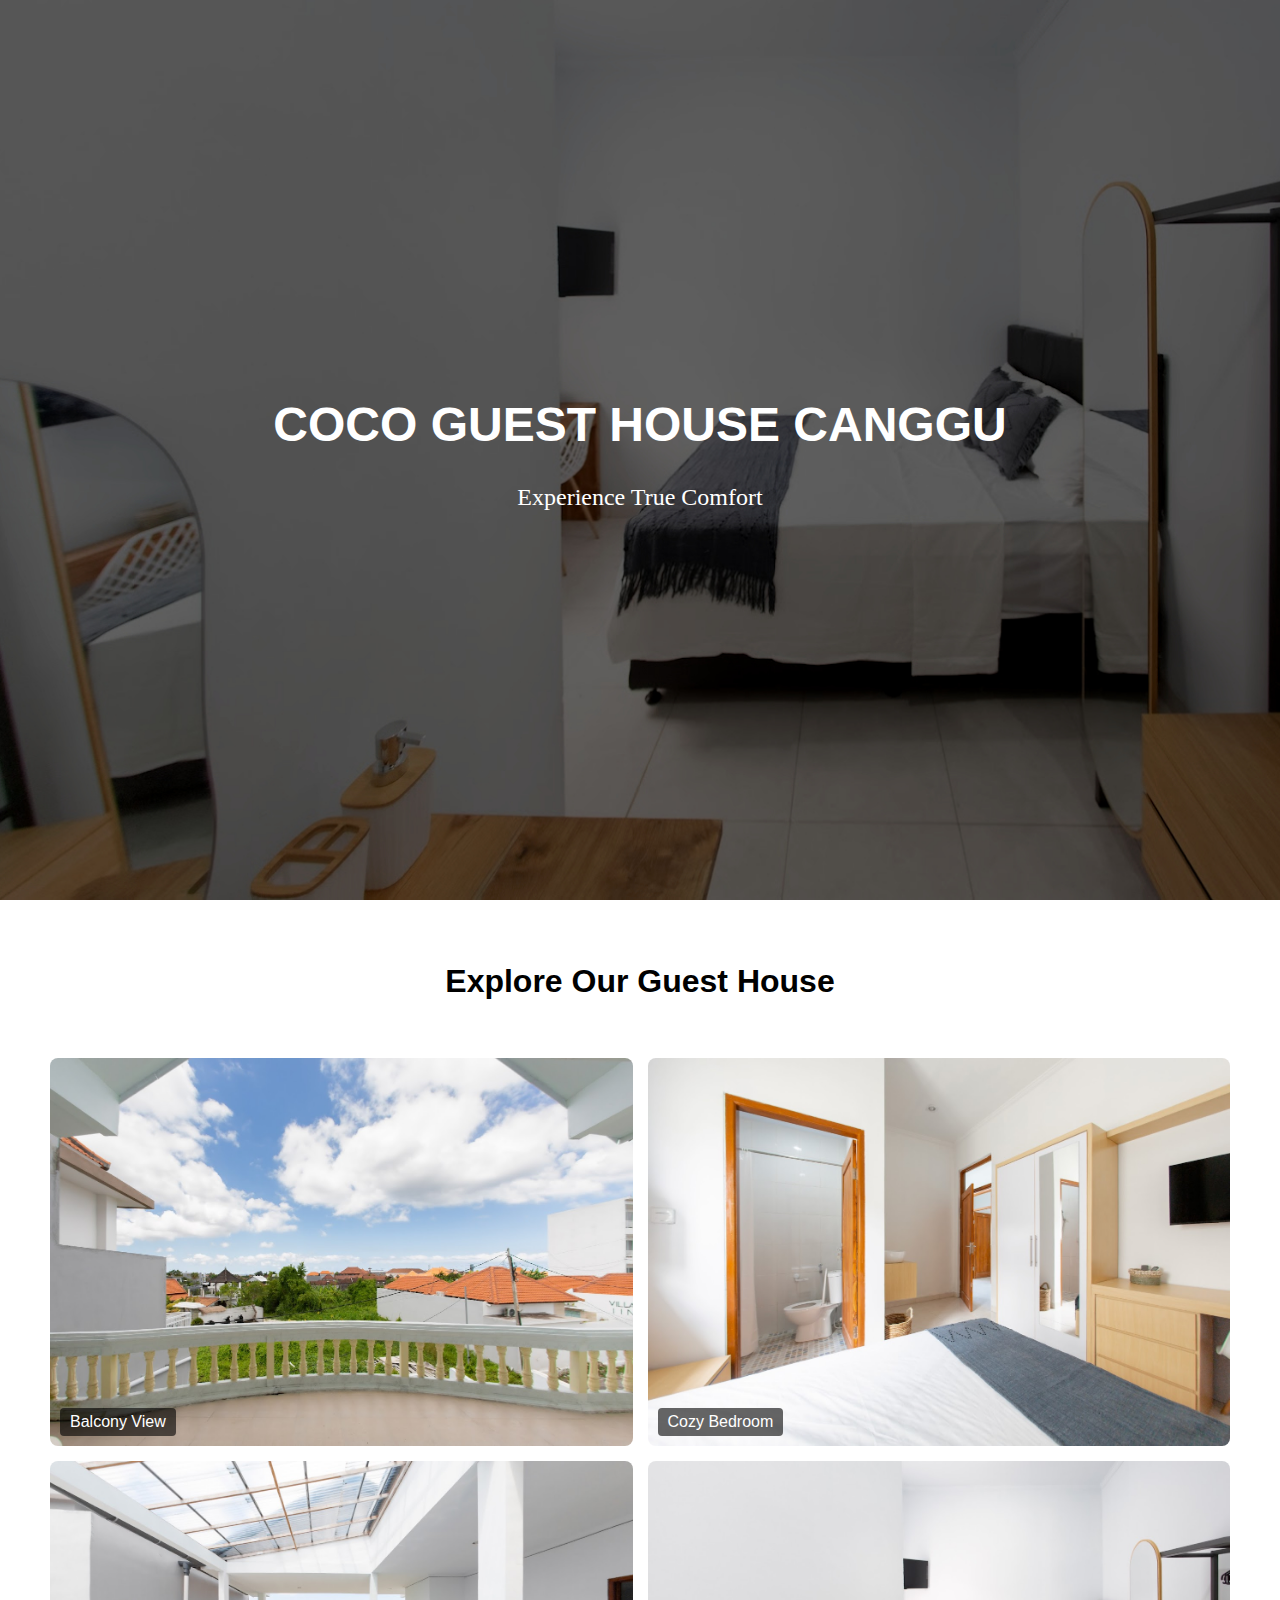
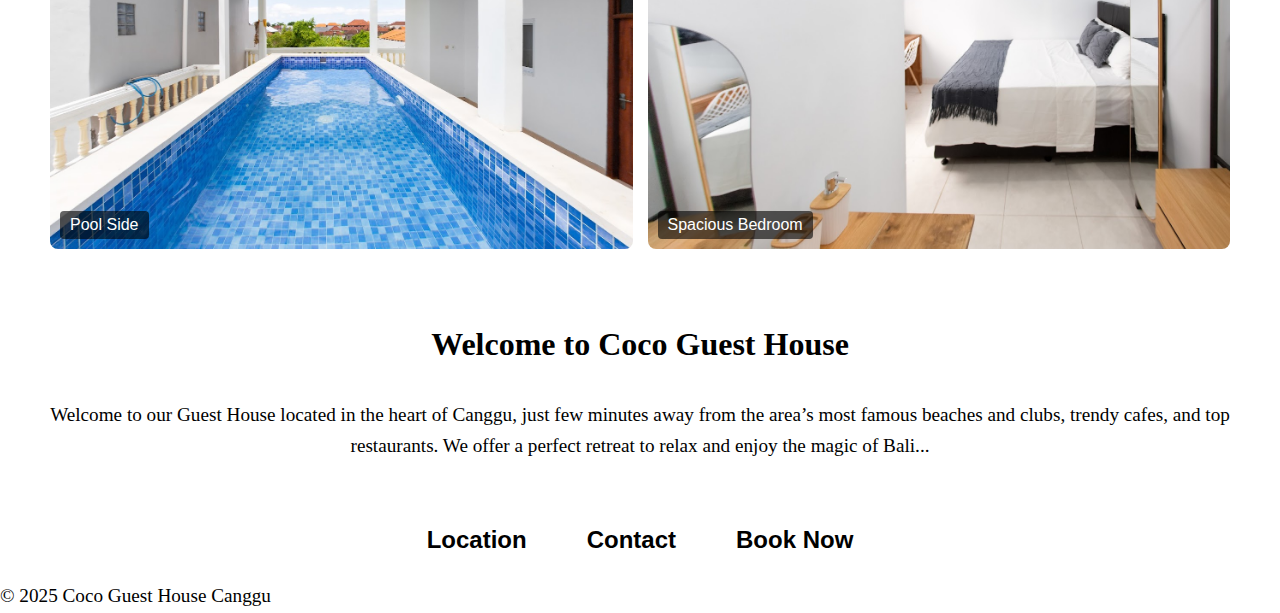
==== index.html @ daead2e0 "Rename first.html to index.html" ====
<!DOCTYPE html>
<html lang="en">
<head>
    <meta charset="UTF-8">
    <meta name="viewport" content="width=device-width, initial-scale=1.0">
    <title>My First Website</title>
    <link rel="stylesheet" href="first.css">
</head>

<body>
    <div class="background">
        <div class="overlay">
            <header>
                <h1>COCO GUEST HOUSE CANGGU</h1>
                <p>Experience True Comfort</p>
            </header>
        </div>
    </div>

    <br />
    <br />

    <section id="gallery">
        <h2>Explore Our Guest House</h2>
        <br />
        <div class="photo-grid">
            <div class="photo">
                <img src="photo1.jpg" alt="Cozy Bedroom">
                <div class="caption">Balcony View</div>
            </div>
            <div class="photo">
                <img src="photo2.jpg" alt="Spacious Living Area">
                <div class="caption">Cozy Bedroom</div>
            </div>
            <div class="photo">
                <img src="photo3.jpg" alt="Modern Kitchen">
                <div class="caption">Pool Side</div>
            </div>
            <div class="photo">
                <img src="photo4.jpg" alt="Relaxing Pool">
                <div class="caption">Spacious Bedroom</div>
            </div>
        </div>
    </section>

    <main>
        <section id="about">
            <h2>Welcome to Coco Guest House</h2>
            <p>Welcome to our Guest House located in the heart of Canggu, just few minutes away from the area’s most famous beaches and clubs, trendy cafes, and top restaurants. We offer a perfect retreat to relax and enjoy the magic of Bali...</p>
        </section>
    </main>

    <nav>
        <ul>
            <li><a href="https://maps.app.goo.gl/ccjkU161HMh2pnU68">Location</a></li>
            <li><a href="https://wa.me/6285338440887" target="_blank">Contact</a></li>
            <li><a href="https://instagram.com/instagram" target="_blank">Book Now</a></li>
        </ul>
    </nav>

    <footer>
        <p>&copy; 2025 Coco Guest House Canggu</p>
    </footer>

    <!-- JavaScript for scroll effect -->
    <script>
        window.addEventListener('scroll', function() {
            const background = document.querySelector('.background');
            if (window.scrollY > 100) { // Trigger effect after scrolling 100px
                background.classList.add('hover');
            } else {
                background.classList.remove('hover');
            }
        });
    </script>
</body>
</html>
---- first.css ----
/* Reset body and html */
body, html {
    margin: 0;
    padding: 0;
    height: 100%;
    font-family: Arial, sans-serif;
}

/* Background styling with hover effect */
.background {
    background-image: url('photo4edited.jpg'); /* Replace with your image path */
    background-size: cover;
    background-position: center;
    height: 100vh;
    position: relative;
    transition: transform 0.5s ease-in-out; /* Smooth transition for scaling */
}

.background.hover {
    transform: scale(1.1); /* Zoom effect on scroll */
}

/* Overlay for text */
.overlay {
    color: white;
    height: 100%;
    display: flex;
    justify-content: center;
    align-items: center;
    text-align: center;
    padding: 20px;
}

/* Gallery section */
#gallery h2 {
    text-align: center;
    font-size: 2rem;
    margin-bottom: 20px;
}

.photo-grid {
    display: grid;
    grid-template-columns: repeat(2, 1fr); /* Two columns */
    gap: 15px;
    padding: 20px 50px;
}

.photo {
    position: relative;
    width: 100%;
    overflow: hidden;
}

.photo img {
    width: 100%;
    height: auto;
    display: block;
    border-radius: 8px;
}

.caption {
    position: absolute;
    bottom: 10px;
    left: 10px;
    background: rgba(0, 0, 0, 0.6);
    color: white;
    padding: 5px 10px;
    border-radius: 4px;
    font-size: 1rem;
}

/* Navigation styling */
nav {
    text-align: center;
    margin: 20px 0;
    font-size: x-large;
}

nav ul {
    list-style-type: none;
    padding: 0;
    margin: 0;
    display: flex;
    justify-content: center;
}

nav ul li {
    margin: 0 20px;
}

nav ul li a {
    text-decoration: none;
    color: #000;
    font-size: 1.5rem;
    font-weight: bold;
    padding: 5px 10px;
    position: relative;
    display: inline-block;
    transition: color 0.3s ease;
}

nav ul li a:hover {
    color: #007BFF;
}

nav ul li a::after {
    content: "";
    position: absolute;
    bottom: 0;
    left: 0;
    width: 100%;
    height: 3px;
    background-color: #007BFF;
    transform: scaleX(0);
    transform-origin: bottom right;
    transition: transform 0.3s ease;
}

nav ul li a:hover::after {
    transform: scaleX(1);
    transform-origin: bottom left;
}

/* About section */
#about {
    padding: 20px 50px;
    text-align: center;
}

#about h2 {
    font-size: 2rem;
}

#about p {
    font-size: 1.2rem;
    line-height: 1.6;
}

/* Main and footer styling */
main, p {
    font-family: 'Georgia', serif;
    font-size: 1.2rem;
    line-height: 1.8;
}

header h1 {
    font-size: 3rem;
    margin: 0;
}

header p {
    font-size: 1.5rem;
}

#footer {
    text-align: center;
}

/* Smooth scroll and header effect */
html {
    scroll-behavior: smooth;
}
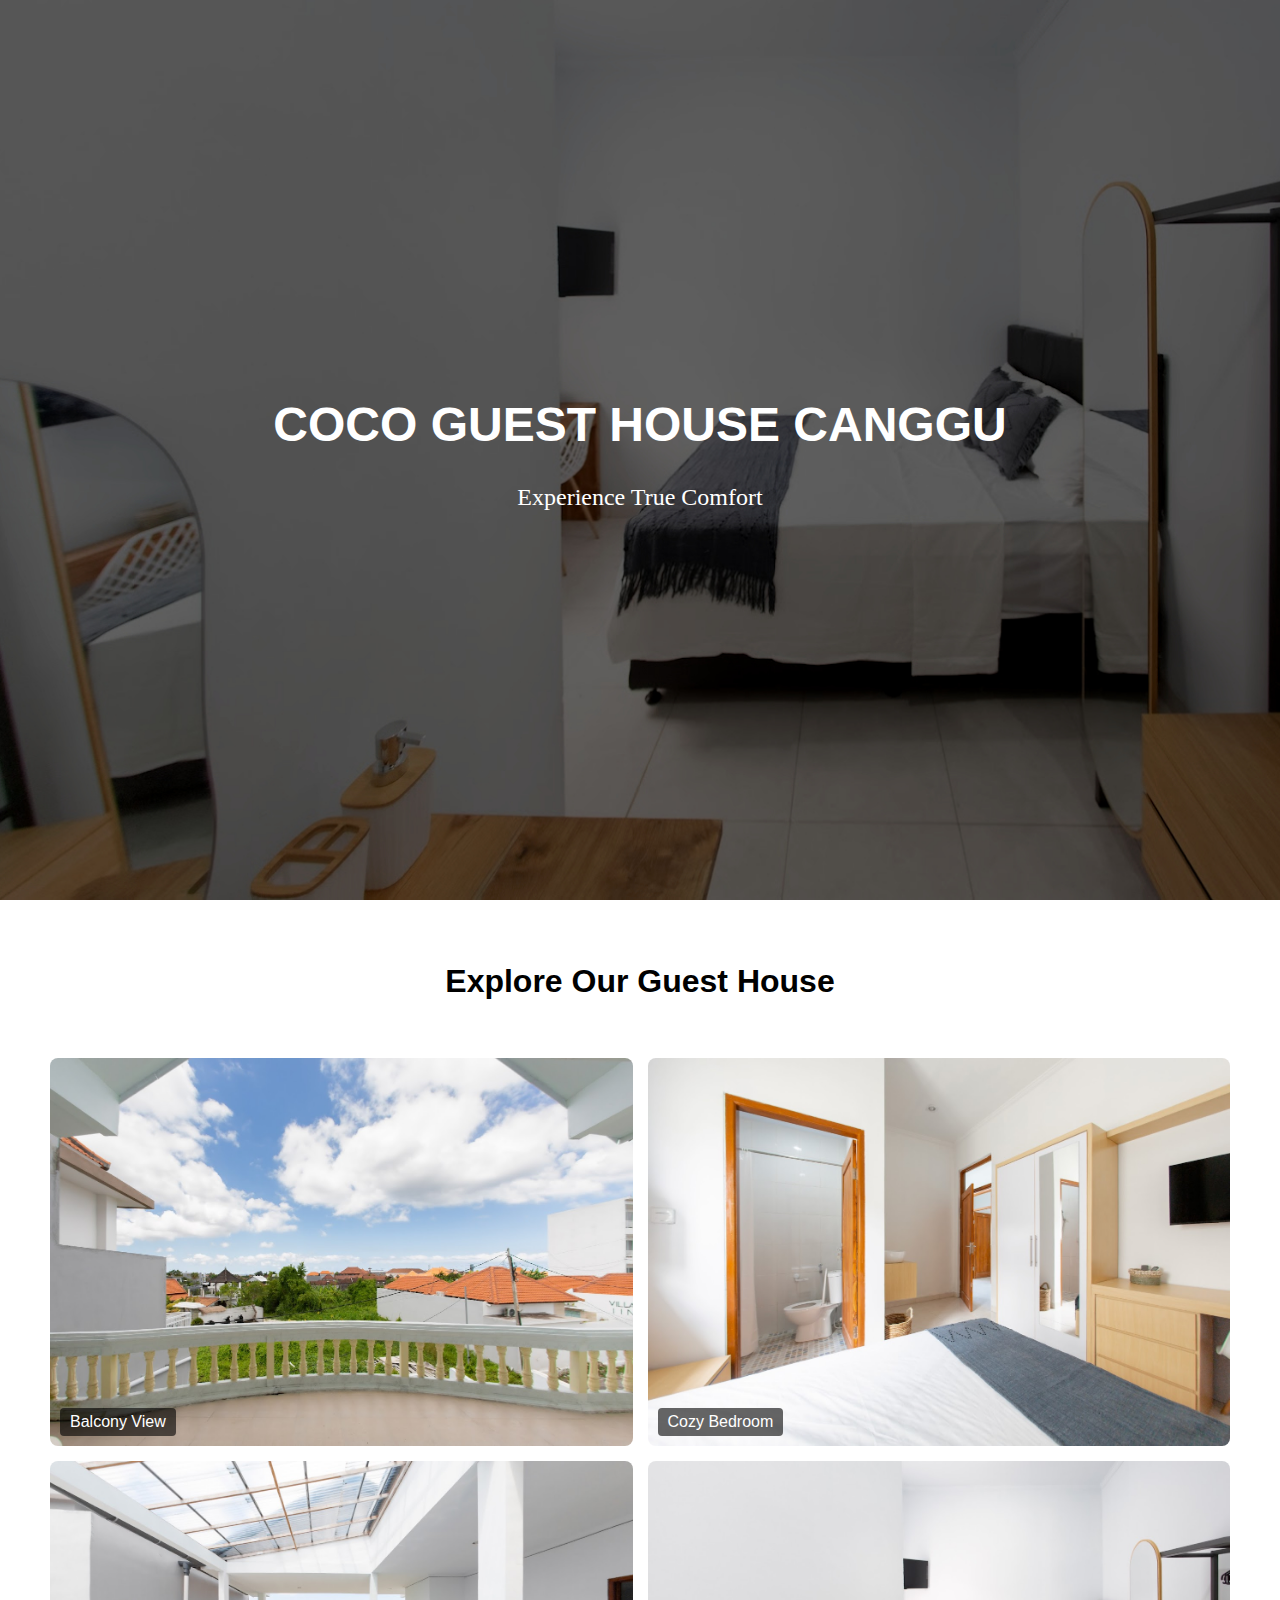
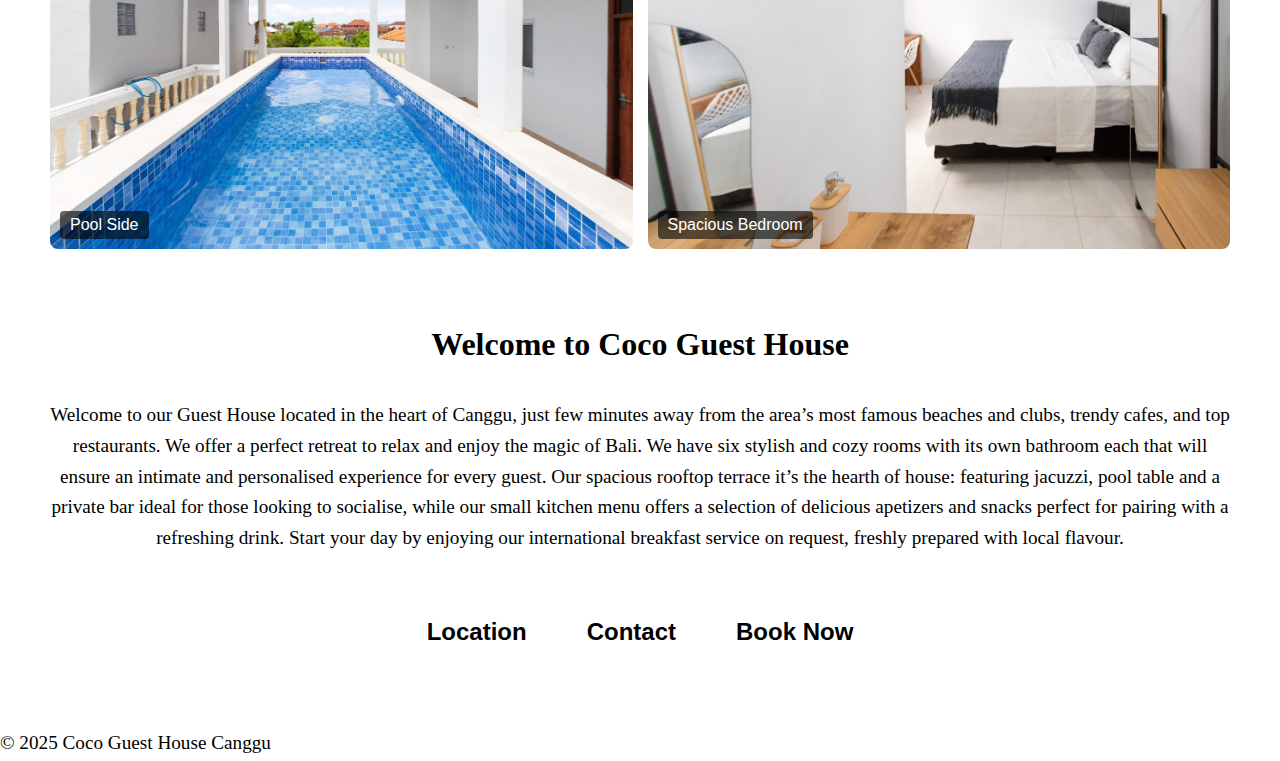
==== commit 2095b957: "Rename first.html to index.html" ====
--- a/index.html
+++ b/index.html
@@ -3,7 +3,7 @@
 <head>
     <meta charset="UTF-8">
     <meta name="viewport" content="width=device-width, initial-scale=1.0">
-    <title>My First Website</title>
+    <title>Coco Guest House</title>
     <link rel="stylesheet" href="first.css">
 </head>
 
@@ -46,7 +46,7 @@
     <main>
         <section id="about">
             <h2>Welcome to Coco Guest House</h2>
-            <p>Welcome to our Guest House located in the heart of Canggu, just few minutes away from the area’s most famous beaches and clubs, trendy cafes, and top restaurants. We offer a perfect retreat to relax and enjoy the magic of Bali...</p>
+        <p>Welcome to our Guest House located in the heart of Canggu, just few minutes away from the area’s most famous beaches and clubs, trendy cafes, and top restaurants. We offer a perfect retreat to relax and enjoy the magic of Bali. We have six stylish and cozy rooms with its own bathroom each that will ensure an intimate and personalised experience for every guest. Our spacious rooftop terrace it’s the hearth of house: featuring jacuzzi, pool table and a private bar ideal for those looking to socialise, while our small kitchen menu offers a selection of delicious apetizers and snacks perfect for pairing with a refreshing drink. Start your day by enjoying our international breakfast service on request, freshly prepared with local flavour.</p>        
         </section>
     </main>
 
@@ -57,6 +57,8 @@
             <li><a href="https://instagram.com/instagram" target="_blank">Book Now</a></li>
         </ul>
     </nav>
+    <br />
+    <br />
 
     <footer>
         <p>&copy; 2025 Coco Guest House Canggu</p>
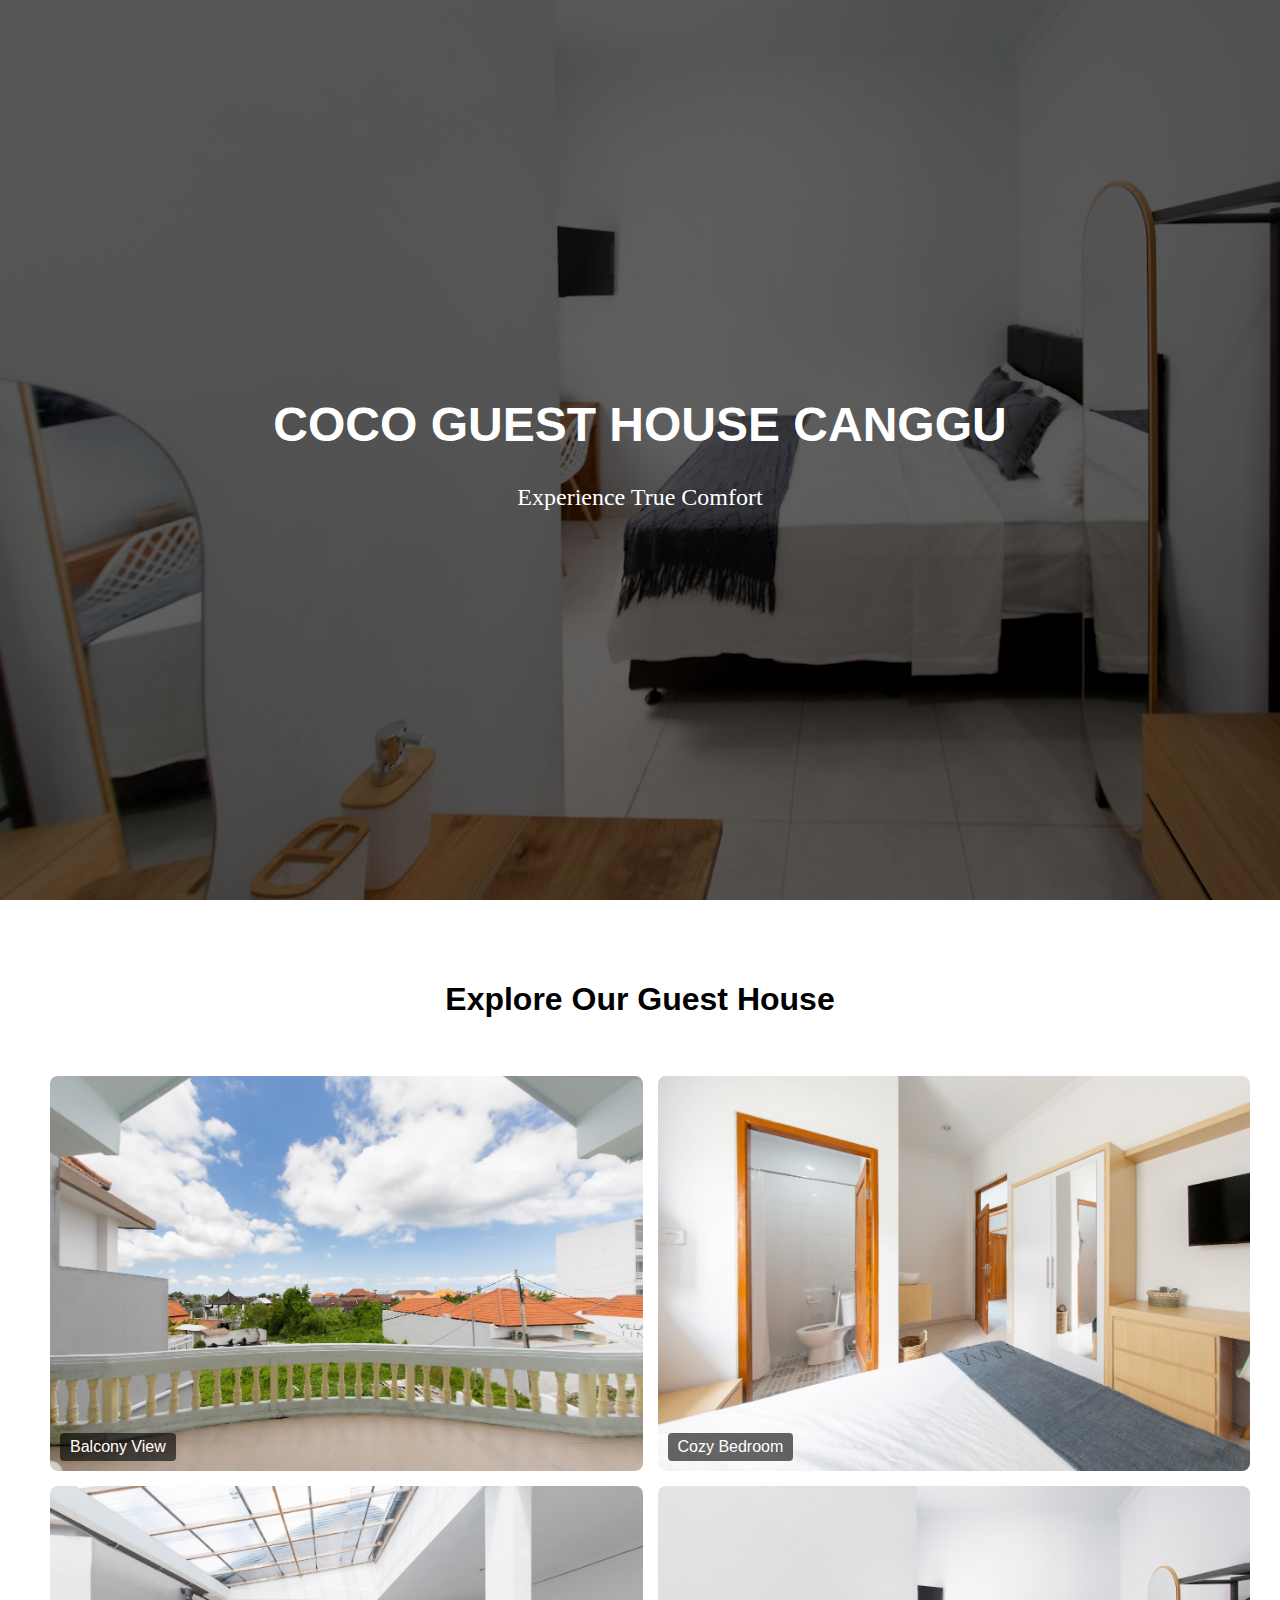
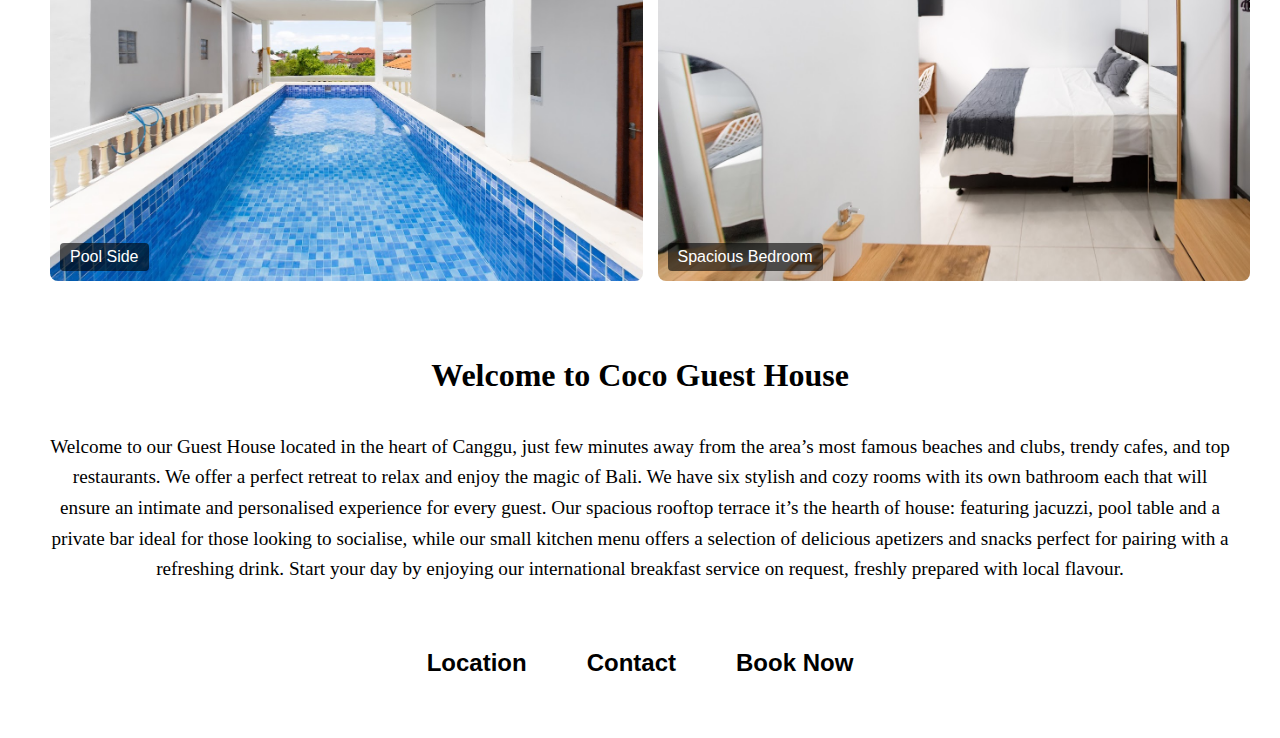
==== commit 97f22392: "Add files via upload" ====
--- a/index.html
+++ b/index.html
@@ -21,23 +21,24 @@
     <br />
 
     <section id="gallery">
+        <br />
         <h2>Explore Our Guest House</h2>
         <br />
         <div class="photo-grid">
             <div class="photo">
-                <img src="photo1.jpg" alt="Cozy Bedroom">
+                <img src="photo1.jpg" alt="Balcony View">
                 <div class="caption">Balcony View</div>
             </div>
             <div class="photo">
-                <img src="photo2.jpg" alt="Spacious Living Area">
+                <img src="photo2.jpg" alt="Cozy Bedroom">
                 <div class="caption">Cozy Bedroom</div>
             </div>
             <div class="photo">
-                <img src="photo3.jpg" alt="Modern Kitchen">
+                <img src="photo3.jpg" alt="Pool Side">
                 <div class="caption">Pool Side</div>
             </div>
             <div class="photo">
-                <img src="photo4.jpg" alt="Relaxing Pool">
+                <img src="photo4.jpg" alt="Spacious Bedroom">
                 <div class="caption">Spacious Bedroom</div>
             </div>
         </div>
@@ -60,10 +61,6 @@
     <br />
     <br />
 
-    <footer>
-        <p>&copy; 2025 Coco Guest House Canggu</p>
-    </footer>
-
     <!-- JavaScript for scroll effect -->
     <script>
         window.addEventListener('scroll', function() {
--- a/first.css
+++ b/first.css
@@ -36,6 +36,21 @@
     text-align: center;
     font-size: 2rem;
     margin-bottom: 20px;
+}
+
+.photo-grid {
+    width: 1200px;
+    overflow: hidden;
+    display: inline-block;
+}
+
+.photo-grid img {
+    width: 100%;
+    transition: transform 0.3s ease-in-out;
+}
+
+.photo-grid img:hover {
+    transform: scale(1.2);
 }
 
 .photo-grid {
@@ -100,7 +115,7 @@
 }
 
 nav ul li a:hover {
-    color: #007BFF;
+    color: #7c7c7c;
 }
 
 nav ul li a::after {
@@ -110,7 +125,7 @@
     left: 0;
     width: 100%;
     height: 3px;
-    background-color: #007BFF;
+    background-color: #7c7c7c;
     transform: scaleX(0);
     transform-origin: bottom right;
     transition: transform 0.3s ease;
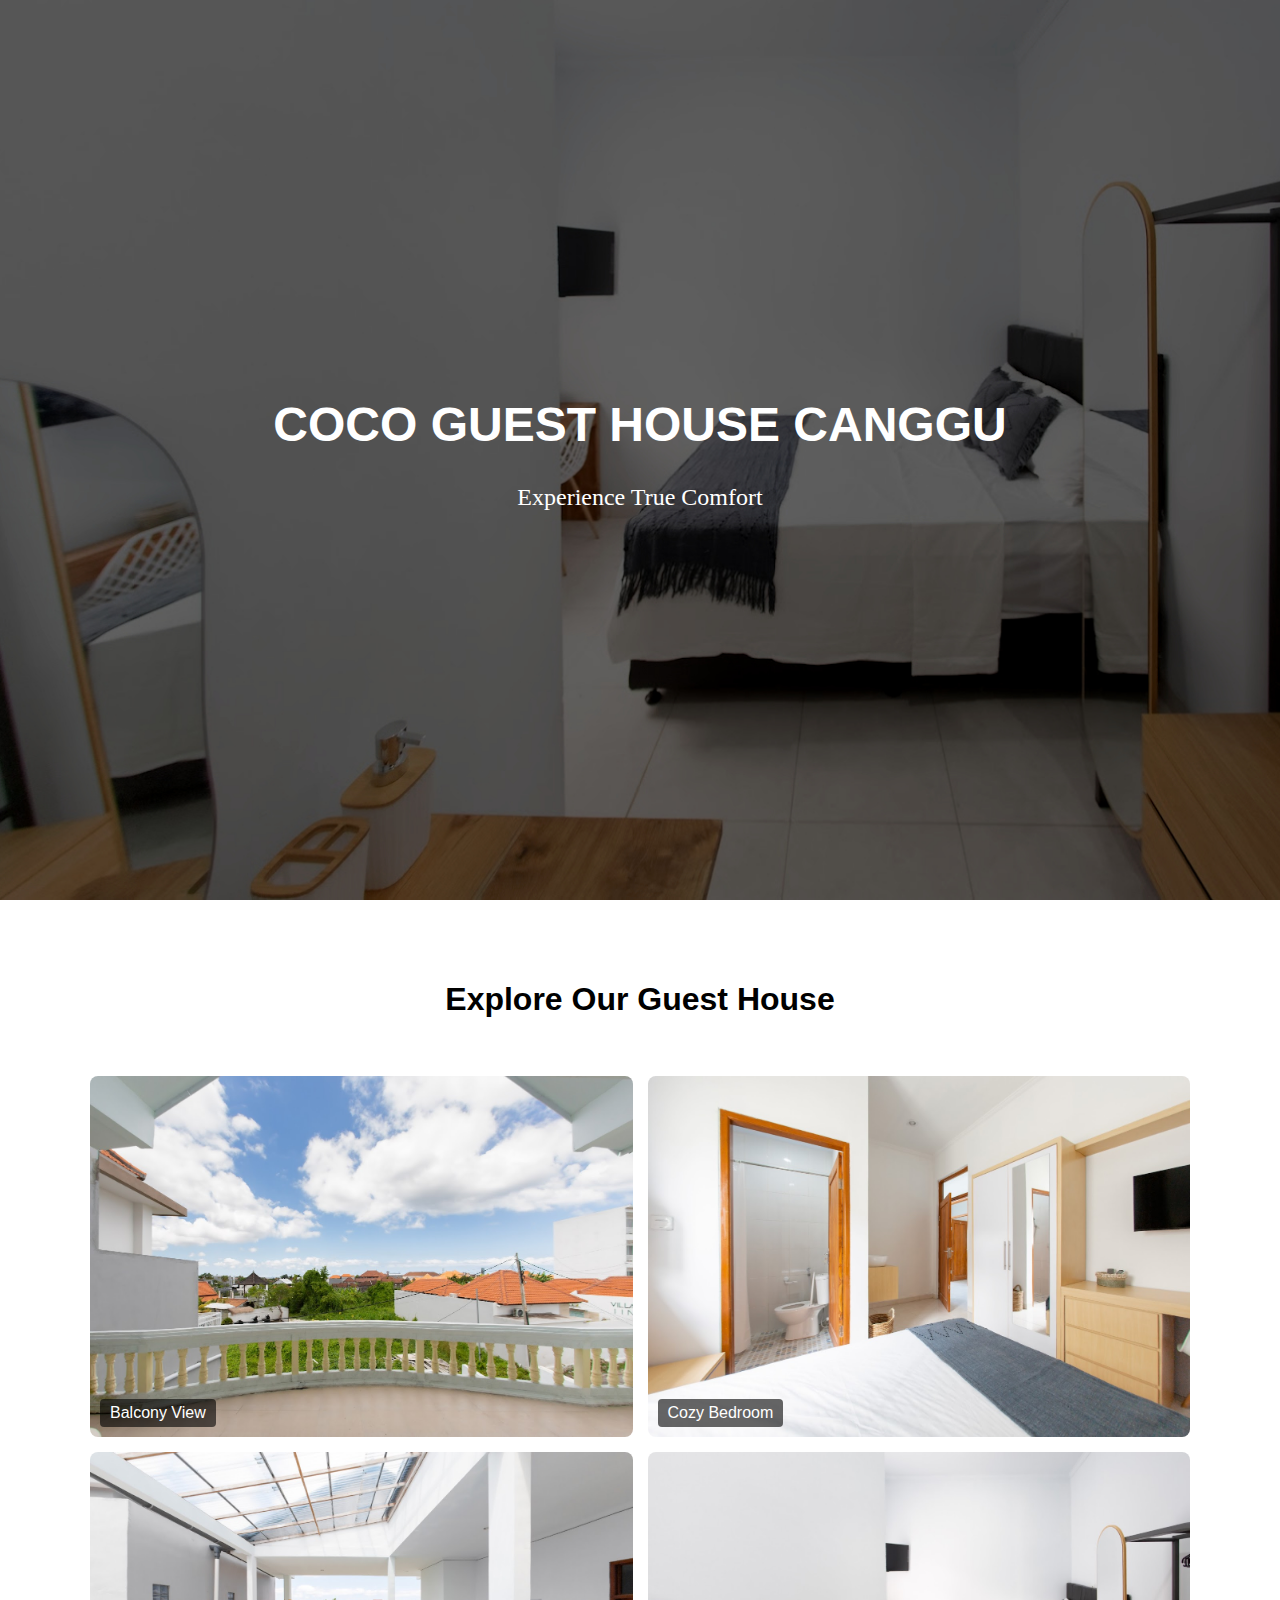
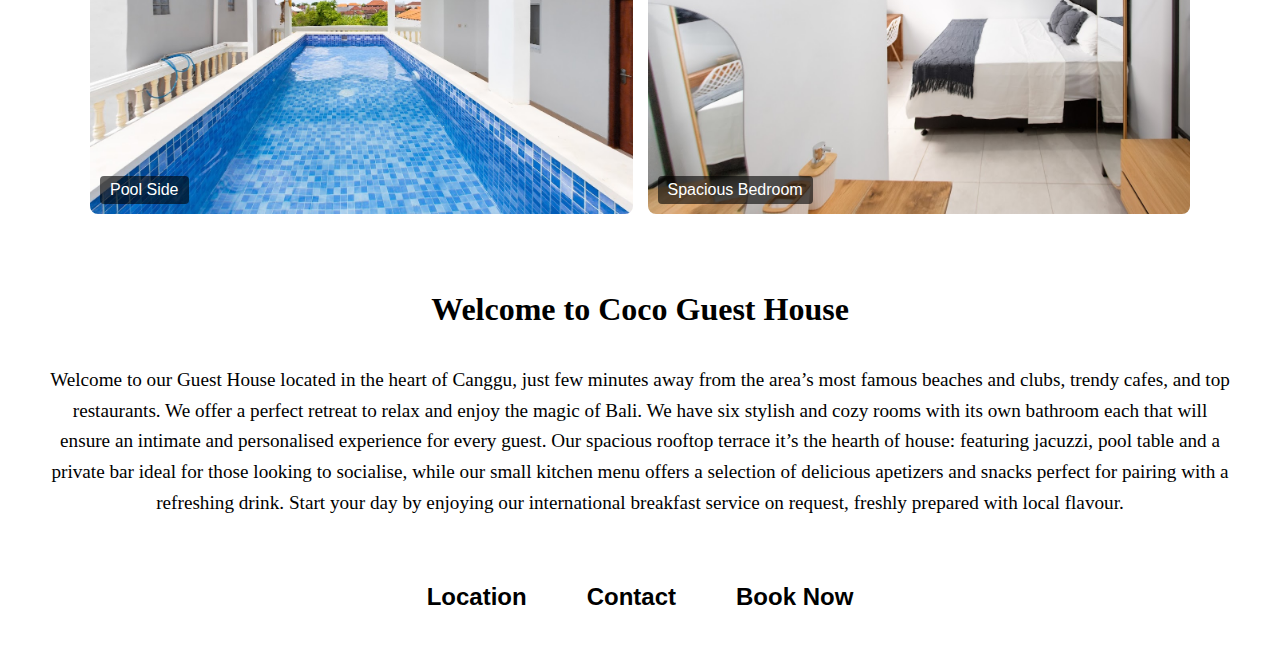
==== commit 7b0963dc: "Add files via upload" ====
--- a/index.html
+++ b/index.html
@@ -1,76 +1,75 @@
-<!DOCTYPE html>
-<html lang="en">
-<head>
-    <meta charset="UTF-8">
-    <meta name="viewport" content="width=device-width, initial-scale=1.0">
-    <title>Coco Guest House</title>
-    <link rel="stylesheet" href="first.css">
-</head>
+    <!DOCTYPE html>
+    <html lang="en">
+    <head>
+        <meta charset="UTF-8">
+        <meta name="viewport" content="width=device-width, initial-scale=1.0">
+        <title>Coco Guest House</title>
+        <link rel="stylesheet" href="first.css">
+    </head>
 
-<body>
-    <div class="background">
-        <div class="overlay">
-            <header>
-                <h1>COCO GUEST HOUSE CANGGU</h1>
-                <p>Experience True Comfort</p>
-            </header>
-        </div>
-    </div>
-
-    <br />
-    <br />
-
-    <section id="gallery">
-        <br />
-        <h2>Explore Our Guest House</h2>
-        <br />
-        <div class="photo-grid">
-            <div class="photo">
-                <img src="photo1.jpg" alt="Balcony View">
-                <div class="caption">Balcony View</div>
-            </div>
-            <div class="photo">
-                <img src="photo2.jpg" alt="Cozy Bedroom">
-                <div class="caption">Cozy Bedroom</div>
-            </div>
-            <div class="photo">
-                <img src="photo3.jpg" alt="Pool Side">
-                <div class="caption">Pool Side</div>
-            </div>
-            <div class="photo">
-                <img src="photo4.jpg" alt="Spacious Bedroom">
-                <div class="caption">Spacious Bedroom</div>
+    <body>
+        <div class="background">
+            <div class="overlay">
+                <header>
+                    <h1>COCO GUEST HOUSE CANGGU</h1>
+                    <p>Experience True Comfort</p>
+                </header>
             </div>
         </div>
-    </section>
 
-    <main>
-        <section id="about">
-            <h2>Welcome to Coco Guest House</h2>
-        <p>Welcome to our Guest House located in the heart of Canggu, just few minutes away from the area’s most famous beaches and clubs, trendy cafes, and top restaurants. We offer a perfect retreat to relax and enjoy the magic of Bali. We have six stylish and cozy rooms with its own bathroom each that will ensure an intimate and personalised experience for every guest. Our spacious rooftop terrace it’s the hearth of house: featuring jacuzzi, pool table and a private bar ideal for those looking to socialise, while our small kitchen menu offers a selection of delicious apetizers and snacks perfect for pairing with a refreshing drink. Start your day by enjoying our international breakfast service on request, freshly prepared with local flavour.</p>        
+        <br />
+        <br />
+
+        <section id="gallery">
+            <br />
+            <h2>Explore Our Guest House</h2>
+            <br />
+            <div class="photo-grid">
+                <div class="photo">
+                    <img src="photo1.jpg" alt="Balcony View">
+                    <div class="caption">Balcony View</div>
+                </div>
+                <div class="photo">
+                    <img src="photo2.jpg" alt="Cozy Bedroom">
+                    <div class="caption">Cozy Bedroom</div>
+                </div>
+                <div class="photo">
+                    <img src="photo3.jpg" alt="Pool Side">
+                    <div class="caption">Pool Side</div>
+                </div>
+                <div class="photo">
+                    <img src="photo4.jpg" alt="Spacious Bedroom">
+                    <div class="caption">Spacious Bedroom</div>
+                </div>
+            </div>
         </section>
-    </main>
 
-    <nav>
-        <ul>
-            <li><a href="https://maps.app.goo.gl/ccjkU161HMh2pnU68">Location</a></li>
-            <li><a href="https://wa.me/6285338440887" target="_blank">Contact</a></li>
-            <li><a href="https://instagram.com/instagram" target="_blank">Book Now</a></li>
-        </ul>
-    </nav>
-    <br />
-    <br />
+        <main>
+            <section id="about">
+                <h2>Welcome to Coco Guest House</h2>
+            <p>Welcome to our Guest House located in the heart of Canggu, just few minutes away from the area’s most famous beaches and clubs, trendy cafes, and top restaurants. We offer a perfect retreat to relax and enjoy the magic of Bali. We have six stylish and cozy rooms with its own bathroom each that will ensure an intimate and personalised experience for every guest. Our spacious rooftop terrace it’s the hearth of house: featuring jacuzzi, pool table and a private bar ideal for those looking to socialise, while our small kitchen menu offers a selection of delicious apetizers and snacks perfect for pairing with a refreshing drink. Start your day by enjoying our international breakfast service on request, freshly prepared with local flavour.</p>        
+            </section>
+        </main>
 
-    <!-- JavaScript for scroll effect -->
-    <script>
-        window.addEventListener('scroll', function() {
-            const background = document.querySelector('.background');
-            if (window.scrollY > 100) { // Trigger effect after scrolling 100px
-                background.classList.add('hover');
-            } else {
-                background.classList.remove('hover');
-            }
-        });
-    </script>
-</body>
-</html>
+        <nav>
+            <ul>
+                <li><a href="https://maps.app.goo.gl/ccjkU161HMh2pnU68">Location</a></li>
+                <li><a href="https://wa.me/6285338440887" target="_blank">Contact</a></li>
+                <li><a href="https://www.agoda.com/coco-guest-house-canggu/hotel/bali-id.html" target="_blank">Book Now</a></li>
+            </ul>
+        </nav>
+        <br />
+        <br />
+
+        <script>
+            window.addEventListener('scroll', function() {
+                const background = document.querySelector('.background');
+                if (window.scrollY > 100) { // Trigger effect after scrolling 100px
+                    background.classList.add('hover');
+                } else {
+                    background.classList.remove('hover');
+                }
+            });
+        </script>
+    </body>
+    </html>
--- a/first.css
+++ b/first.css
@@ -38,39 +38,49 @@
     margin-bottom: 20px;
 }
 
+/* The photo-grid container: center it and adjust for responsive */
 .photo-grid {
-    width: 1200px;
-    overflow: hidden;
-    display: inline-block;
+    width: 100%;
+    max-width: 1200px; /* Set a max-width for the grid to match the background */
+    display: grid;
+    grid-template-columns: repeat(2, 1fr); /* Two columns by default */
+    gap: 15px;
+    padding: 20px 50px;
+    justify-items: center; /* Centers grid items */
+    margin: 0 auto; /* Centers the grid on the page */
+    box-sizing: border-box; /* Include padding in the element’s width */
 }
 
-.photo-grid img {
-    width: 100%;
-    transition: transform 0.3s ease-in-out;
+@media screen and (max-width: 768px) {
+    /* For tablets and mobile screens */
+    .photo-grid {
+        grid-template-columns: 1fr; /* One column on small screens */
+        padding: 20px; /* Adjust padding */
+    }
 }
 
-.photo-grid img:hover {
-    transform: scale(1.2);
-}
-
-.photo-grid {
-    display: grid;
-    grid-template-columns: repeat(2, 1fr); /* Two columns */
-    gap: 15px;
-    padding: 20px 50px;
-}
-
+/* Style for each photo container */
 .photo {
     position: relative;
     width: 100%;
     overflow: hidden;
+    display: flex;
+    justify-content: center;
+    align-items: center;
 }
 
+/* Styling for images and their hover effect */
 .photo img {
     width: 100%;
     height: auto;
     display: block;
     border-radius: 8px;
+    transition: transform 0.3s ease-in-out; /* Transition for scaling */
+}
+
+/* Hover effect for images */
+.photo img:hover {
+    transform: scale(1.1); /* Slight zoom effect on hover */
 }
 
 .caption {
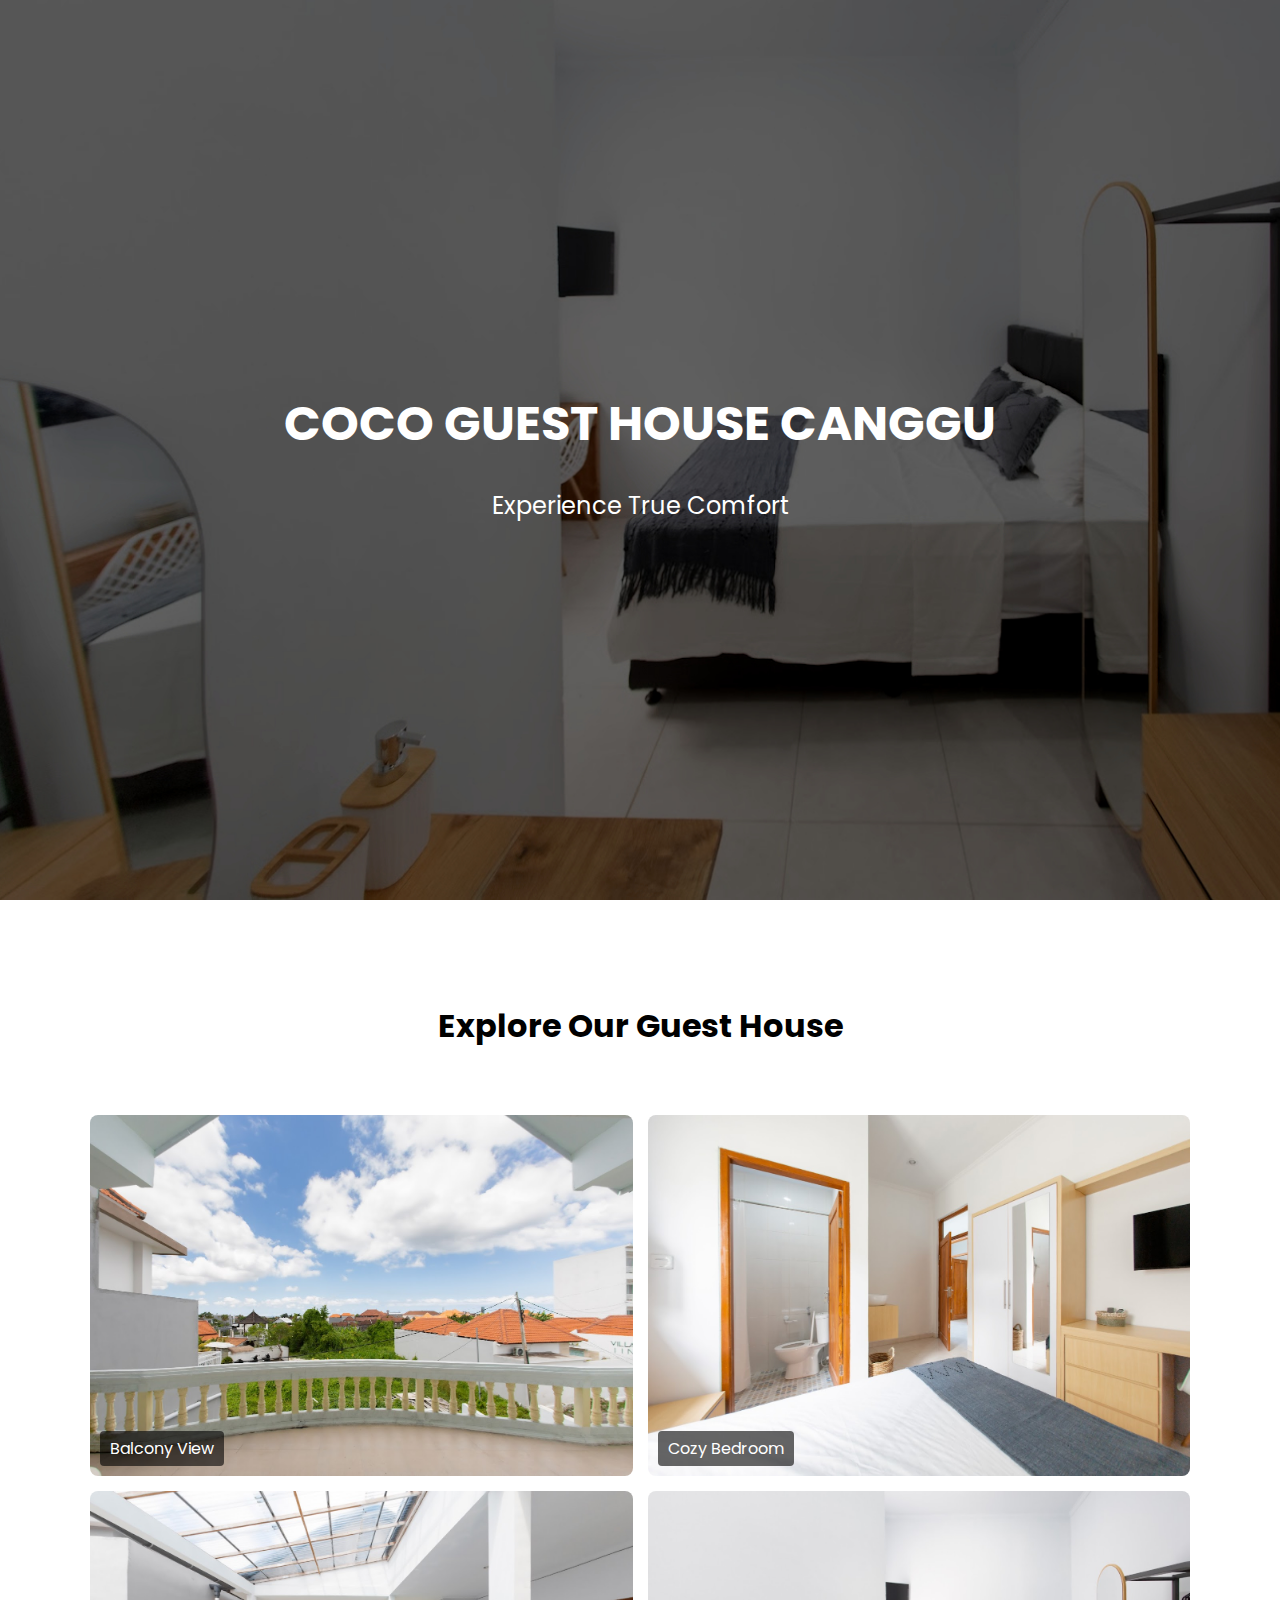
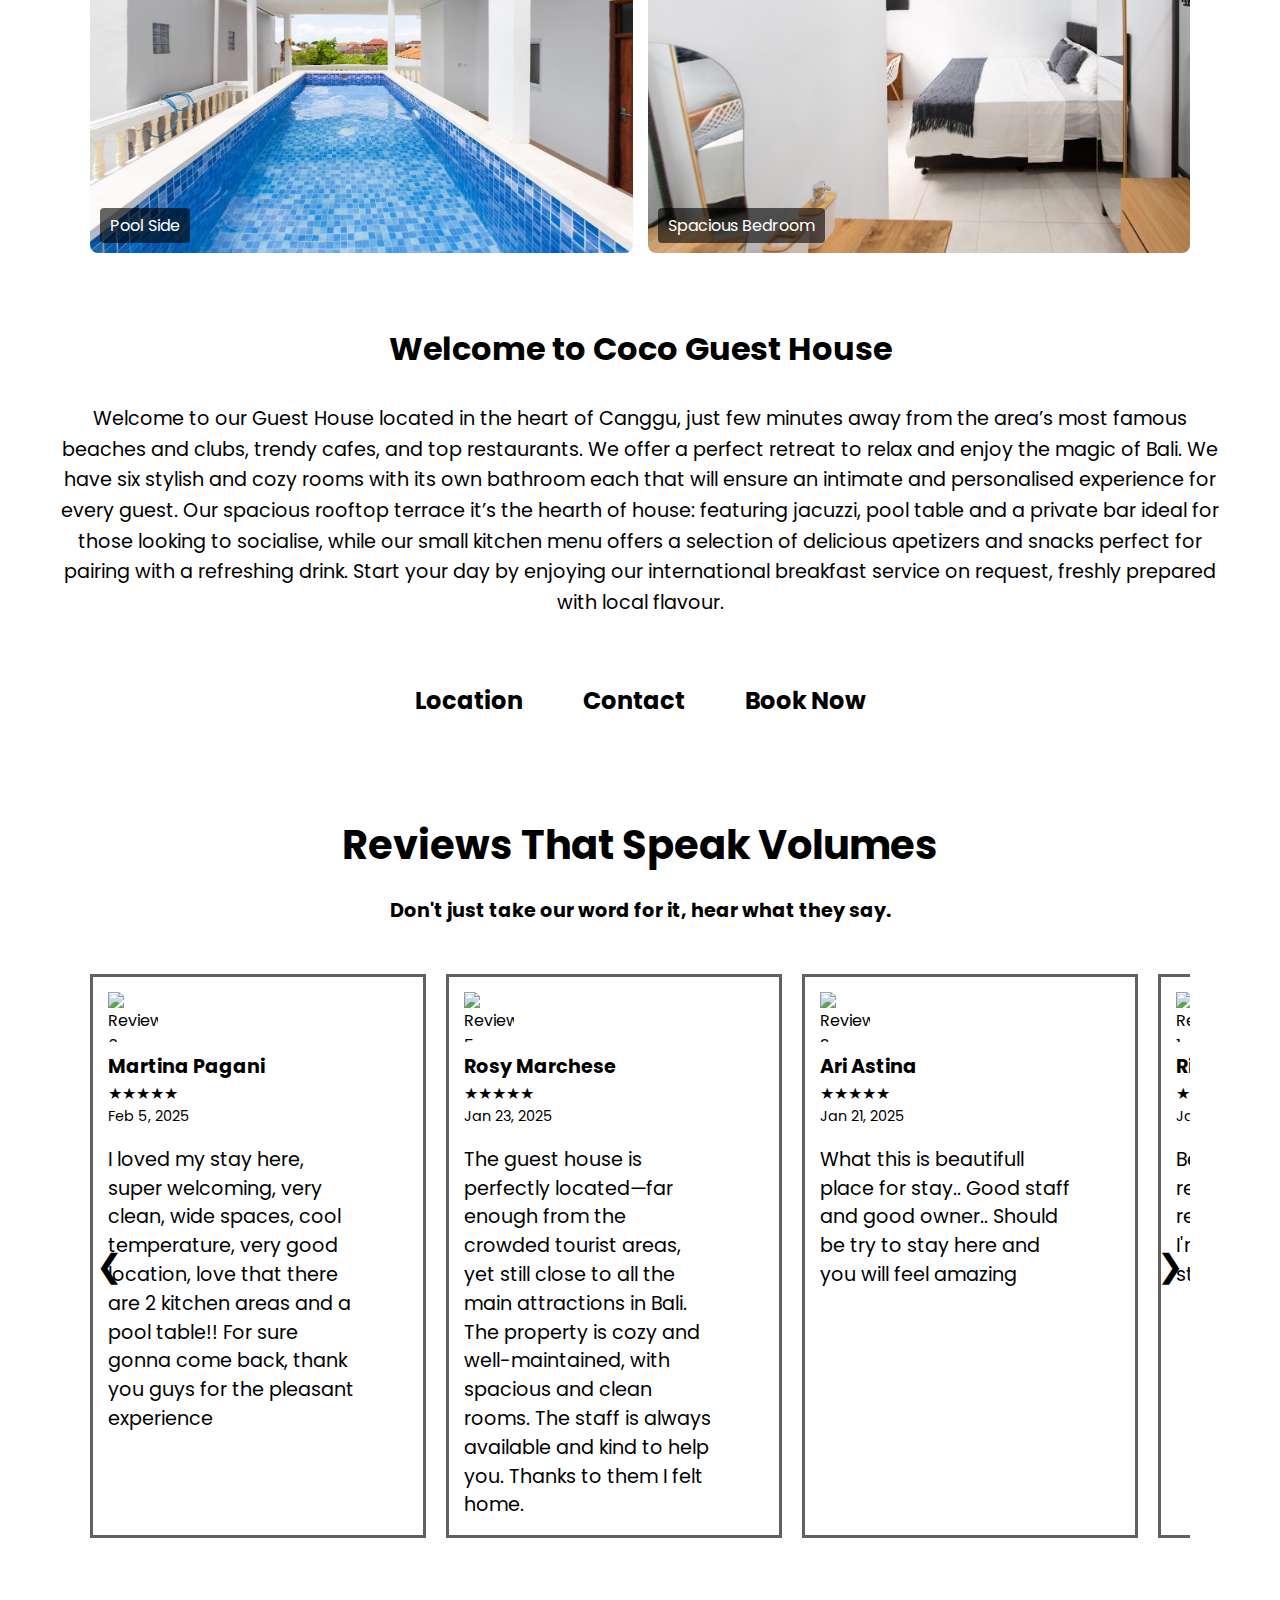
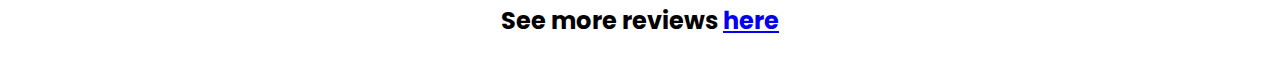
==== commit f4f7fdda: "Add files via upload" ====
--- a/index.html
+++ b/index.html
@@ -59,7 +59,63 @@
             </ul>
         </nav>
         <br />
-        <br />
+
+        <section class="reviews">
+            <h1>Reviews That Speak Volumes</h1>
+            <div class="reviews-under">
+            <p>Don't just take our word for it, hear what they say.</p>
+            </div>
+            <br />
+            <div class="reviews-container">
+              <button class="scroll-btn left" onclick="scrollLeft()">&#10094;</button>
+              <div class="reviews-wrapper">
+                <div class="review-card">
+                    <img src="martina.png" alt="Reviewer 6" class="profile-pic">
+                    <h3>Martina Pagani</h3><span class="star">&#9733;</span><span class="star">&#9733;</span><span class="star">&#9733;</span><span class="star">&#9733;</span><span class="star">&#9733;</span>
+                    <span class="review-date">Feb 5, 2025</span>
+                    <p>I loved my stay here, super welcoming, very clean, wide spaces, cool temperature, very good location, love that there are 2 kitchen areas and a pool table!! For sure gonna come back, thank you guys for the pleasant experience</p>
+                  </div>
+                <div class="review-card">
+                    <img src="rosy.png" alt="Reviewer 5" class="profile-pic">
+                    <h3>Rosy Marchese</h3><span class="star">&#9733;</span><span class="star">&#9733;</span><span class="star">&#9733;</span><span class="star">&#9733;</span><span class="star">&#9733;</span>
+                    <span class="review-date">Jan 23, 2025</span>
+                    <p>The guest house is perfectly located—far enough from the crowded tourist areas, yet still close to all the main attractions in Bali. The property is cozy and well-maintained, with spacious and clean rooms. The staff is always available and kind to help you. Thanks to them I felt home.</p>
+                </div>
+                <div class="review-card">
+                    <img src="ari.png" alt="Reviewer 3" class="profile-pic">
+                    <h3>Ari Astina</h3><span class="star">&#9733;</span><span class="star">&#9733;</span><span class="star">&#9733;</span><span class="star">&#9733;</span><span class="star">&#9733;</span>
+                    <span class="review-date">Jan 21, 2025</span>
+                    <p>What this is beautifull place for stay.. Good staff and good owner.. Should be try to stay here and you will feel amazing</p>
+                </div>
+                <div class="review-card">
+                  <img src="rio.png" alt="Reviewer 1" class="profile-pic">
+                  <h3>Rio Gregorio</h3><span class="star">&#9733;</span><span class="star">&#9733;</span><span class="star">&#9733;</span><span class="star">&#9733;</span><span class="star">&#9733;</span>
+                  <span class="review-date">Jan 21, 2025</span>
+                  <p>Best place ever, I'll recommend this place really good vibe and chill, I'm really enjoying my stay here</p>
+                </div>
+                <div class="review-card">
+                  <img src="anna.png" alt="Reviewer 2" class="profile-pic">
+                  <h3>Anna Lotti</h3><span class="star">&#9733;</span><span class="star">&#9733;</span><span class="star">&#9733;</span><span class="star">&#9733;</span><span class="star">&#9733;</span>
+                  <span class="review-date">Jan 22, 2025</span>
+                  <p>Very beautiful villa and amazing staff! It's been so nice to spend my holiday here</p>
+                </div>
+                <div class="review-card">
+                  <img src="rosella.png" alt="Reviewer 4" class="profile-pic">
+                  <h3>Rosella Gugliara</h3><span class="star">&#9733;</span><span class="star">&#9733;</span><span class="star">&#9733;</span><span class="star">&#9733;</span><span class="star">&#9733;</span>
+                  <span class="review-date">Feb 2, 2025</span>
+                  <p>We had a lovely stay at the Coco Guest house Canggu. Surrounded by peace, In total relaxation, in a clean apartment with comfortable spaces. The owners are nice and helpful guys. Super recommended</p>
+                </div>
+              </div>
+              <button class="scroll-btn right" onclick="scrollRight()">&#10095;</button>
+            </div>
+
+            <br />
+
+            <div class="more">
+                <h2>See more reviews <a href="https://www.google.com/maps/place/Coco+Guest+House+Canggu/@-8.6407149,115.1565476,16z/data=!4m11!3m10!1s0x2dd239f089bd26c7:0x34975650fdf79844!5m2!4m1!1i2!8m2!3d-8.6419555!4d115.1573244!9m1!1b1!16s%2Fg%2F11y3wkd2cd?hl=id&entry=ttu&g_ep=EgoyMDI1MDIwNS4xIKXMDSoASAFQAw%3D%3D">here</a></h2>
+            </div>
+          </section>
+          
 
         <script>
             window.addEventListener('scroll', function() {
@@ -70,6 +126,13 @@
                     background.classList.remove('hover');
                 }
             });
+
+            function scrollLeft() {
+            document.querySelector('.reviews-wrapper').scrollBy({ left: -300, behavior: 'smooth' });
+        }
+        function scrollRight() {
+            document.querySelector('.reviews-wrapper').scrollBy({ left: 300, behavior: 'smooth' });
+        }
         </script>
     </body>
     </html>
--- a/first.css
+++ b/first.css
@@ -1,9 +1,11 @@
+@import url('https://fonts.googleapis.com/css2?family=Poppins:ital,wght@0,100;0,200;0,300;0,400;0,500;0,600;0,700;0,800;0,900;1,100;1,200;1,300;1,400;1,500;1,600;1,700;1,800;1,900&display=swap');
+
 /* Reset body and html */
 body, html {
     margin: 0;
     padding: 0;
     height: 100%;
-    font-family: Arial, sans-serif;
+    font-family: 'Poppins', sans-serif;
 }
 
 /* Background styling with hover effect */
@@ -163,7 +165,6 @@
 
 /* Main and footer styling */
 main, p {
-    font-family: 'Georgia', serif;
     font-size: 1.2rem;
     line-height: 1.8;
 }
@@ -176,6 +177,104 @@
 header p {
     font-size: 1.5rem;
 }
+
+/* Reviews Section Styling */
+.reviews {
+    padding: 20px 50px;
+    color: #000;
+  }
+  
+  .reviews h1 {
+    font-size: 2.5rem;
+    margin-bottom: 10px;
+    text-align: center;
+  }
+  
+  .reviews-under {
+    font-size: 1.2rem;
+    margin-bottom: 20px;
+    font-weight: bold;
+    text-align: center;
+  }
+  
+  .reviews-container {
+    position: relative;
+    overflow: hidden;
+    margin: 0 auto;
+    max-width: 1100px; /* Adjusted to display roughly 3.5 review cards */
+  }
+  
+  .reviews-wrapper {
+    display: flex;
+    gap: 20px;
+    overflow-x: auto;
+    scroll-behavior: smooth;
+    padding-bottom: 20px;
+  }
+  
+  .review-card {
+    min-width: 300px;
+    flex: 0 0 auto;
+    border: 3px solid #616161;
+    padding: 15px;
+    background-color: #fff;
+    text-align: left;
+    
+  }
+  
+  .profile-pic {
+    width: 50px;
+    height: 50px;
+    background-color: #fff; /* Blank square */
+    display: block;
+    margin-bottom: 10px;
+    object-fit: cover;
+  }
+  
+  .review-card h3 {
+    margin: 0;
+    font-size: 1.2rem;
+  }
+  
+  .review-date {
+    font-size: 0.9rem;
+    color: #000;
+    display: block;
+    margin-bottom: 10px;
+  }
+  
+  /* Make the review text a paragraph with wrapping */
+  .review-card p {
+    max-width: 250px; /* Adjust as needed to fit the layout */
+    word-wrap: break-word;
+    line-height: 1.5;
+    margin-bottom: 0;
+  }
+  
+  .scroll-btn {
+    position: absolute;
+    top: 50%;
+    transform: translateY(-50%);
+    background: transparent;
+    border: none;
+    font-size: 2rem;
+    cursor: pointer;
+    color: #000;
+    z-index: 1;
+  }
+  
+  .scroll-btn.left {
+    left: 0;
+  }
+  
+  .scroll-btn.right {
+    right: 0;
+  }
+  
+.more {
+    text-align: center;
+}
+  
 
 #footer {
     text-align: center;
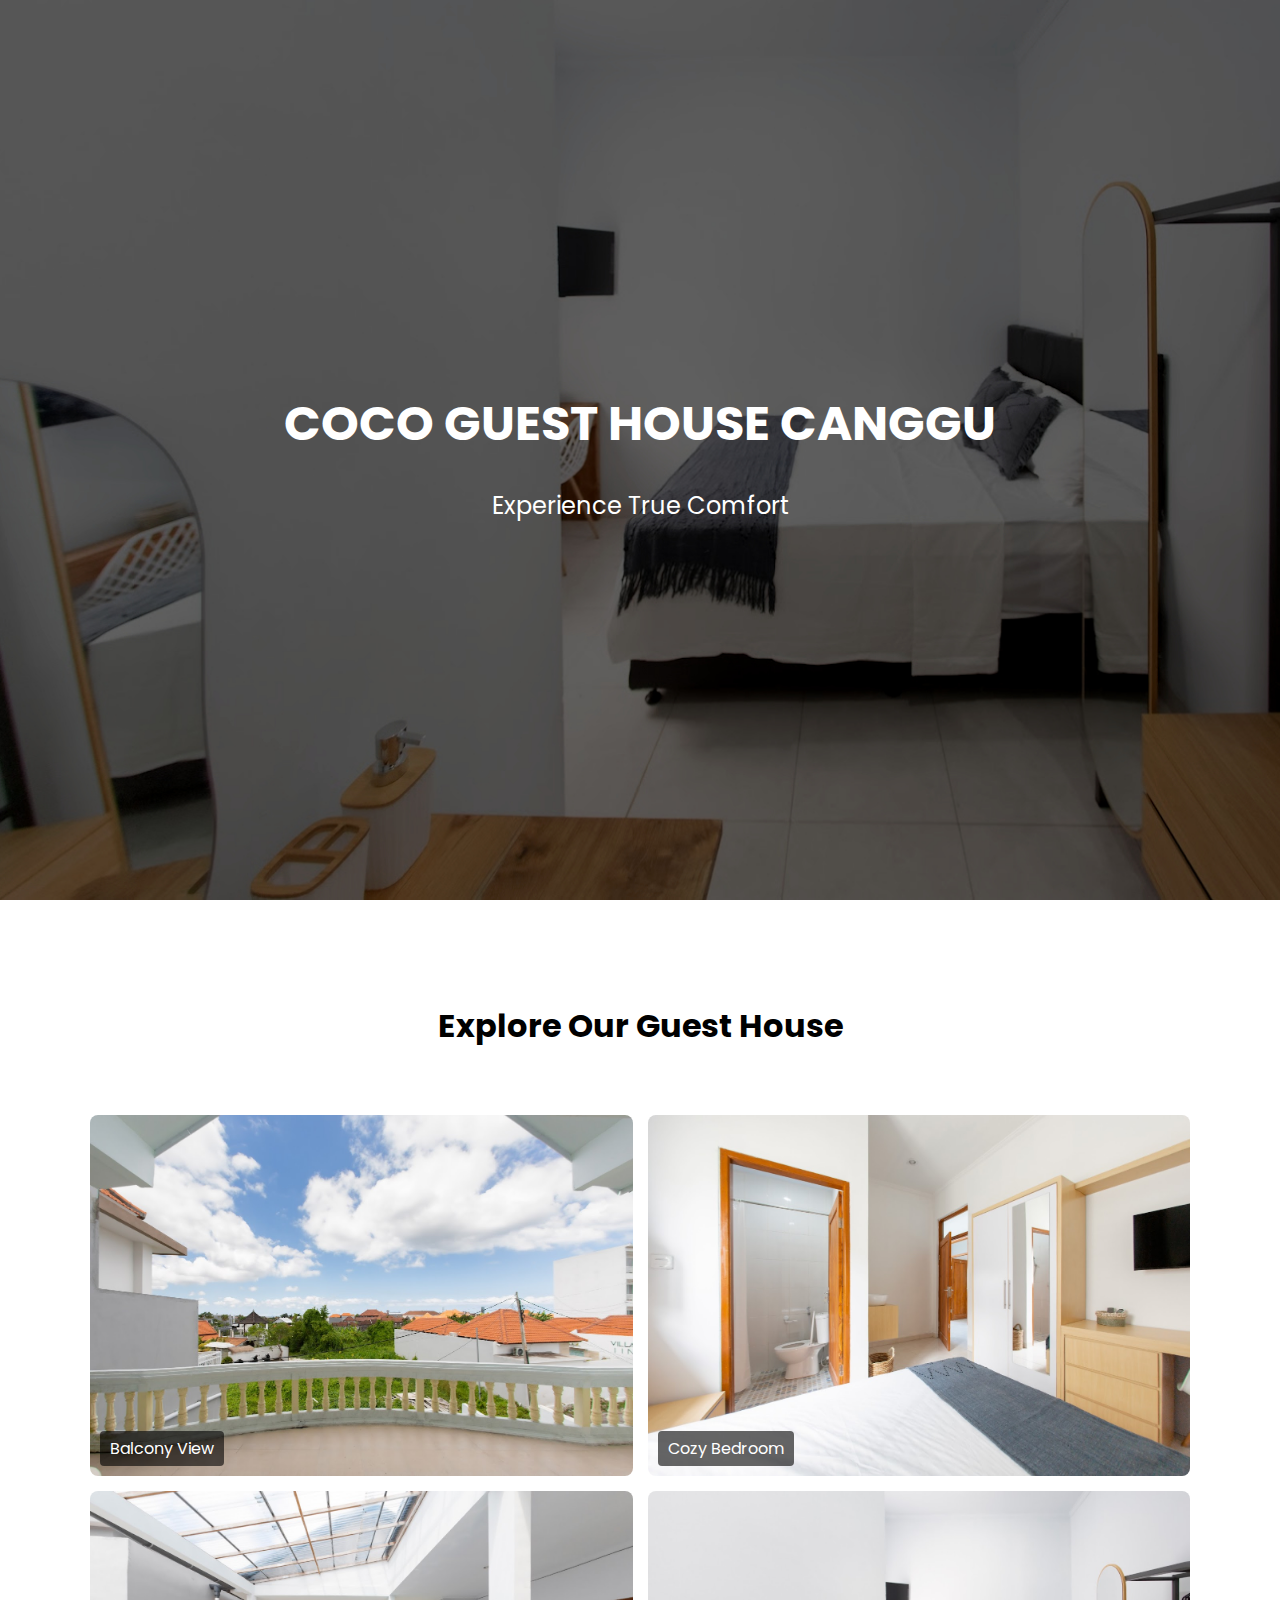
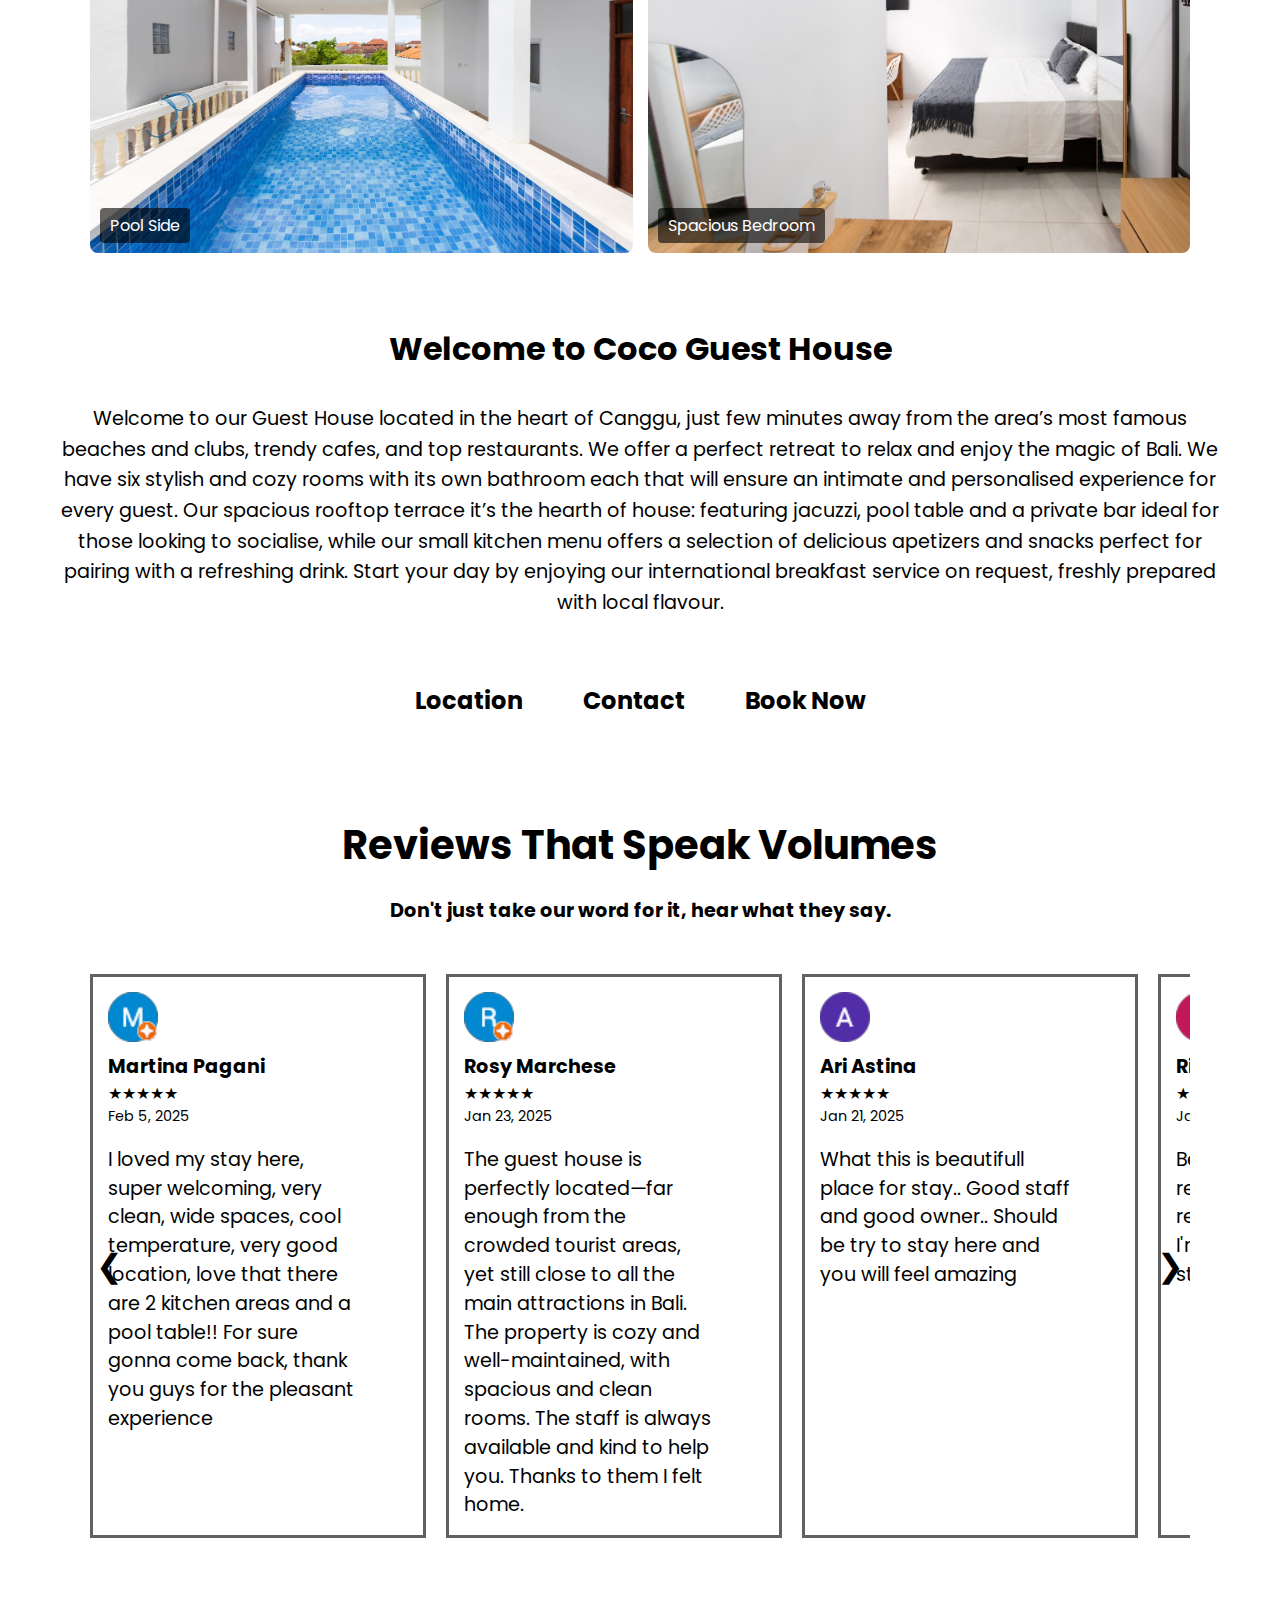
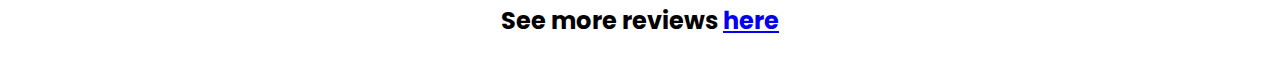
==== commit 9cba0bbe: "Add files via upload" ====
--- a/index.html
+++ b/index.html
@@ -55,9 +55,35 @@
             <ul>
                 <li><a href="https://maps.app.goo.gl/ccjkU161HMh2pnU68">Location</a></li>
                 <li><a href="https://wa.me/6285338440887" target="_blank">Contact</a></li>
-                <li><a href="https://www.agoda.com/coco-guest-house-canggu/hotel/bali-id.html" target="_blank">Book Now</a></li>
+                <li><a href="#" onclick="openModal()">Book Now</a></li>
             </ul>
         </nav>
+        
+        <!-- Modal -->
+        <div id="bookingModal" style="display:none;">
+            <div class="modal-content">
+                <h2>Which booking app would you like to use?</h2>
+                <button class="airbnb-btn" onclick="redirectTo('https://www.airbnb.com.au/rooms/1333631081875082906?fbclid=PAZXh0bgNhZW0CMTEAAaYUWyerhrkeMpjTuSna9fgn9WFBTHA7AOhBKD_SFe7-OYwpby4enbucrR4_aem_oxErx61ZfU4hBcAiPpoMCw&viralityEntryPoint=1&unique_share_id=FF7BB9A4-618E-4F7B-A0A1-2EBE3E2B75BA&slcid=652ae5eb222e439d9847ca5650fcc34a&s=76&feature=share&adults=1&channel=native&slug=9uKcLpZn&source_impression_id=p3_1739121737_P3S3kIbPVyrnECzS')">Airbnb</button>
+                <button class="agoda-btn" onclick="redirectTo('https://www.agoda.com/coco-guest-house-canggu/hotel/bali-id.html')">Agoda</button>
+                <button class="cancel-btn" onclick="closeModal()">Cancel</button>
+            </div>
+        </div>
+        
+        <!-- JavaScript to Handle Modal -->
+        <script>
+            function openModal() {
+                document.getElementById('bookingModal').style.display = 'flex';
+            }
+        
+            function closeModal() {
+                document.getElementById('bookingModal').style.display = 'none';
+            }
+        
+            function redirectTo(link) {
+                window.location.href = link;
+            }
+        </script>
+        
         <br />
 
         <section class="reviews">
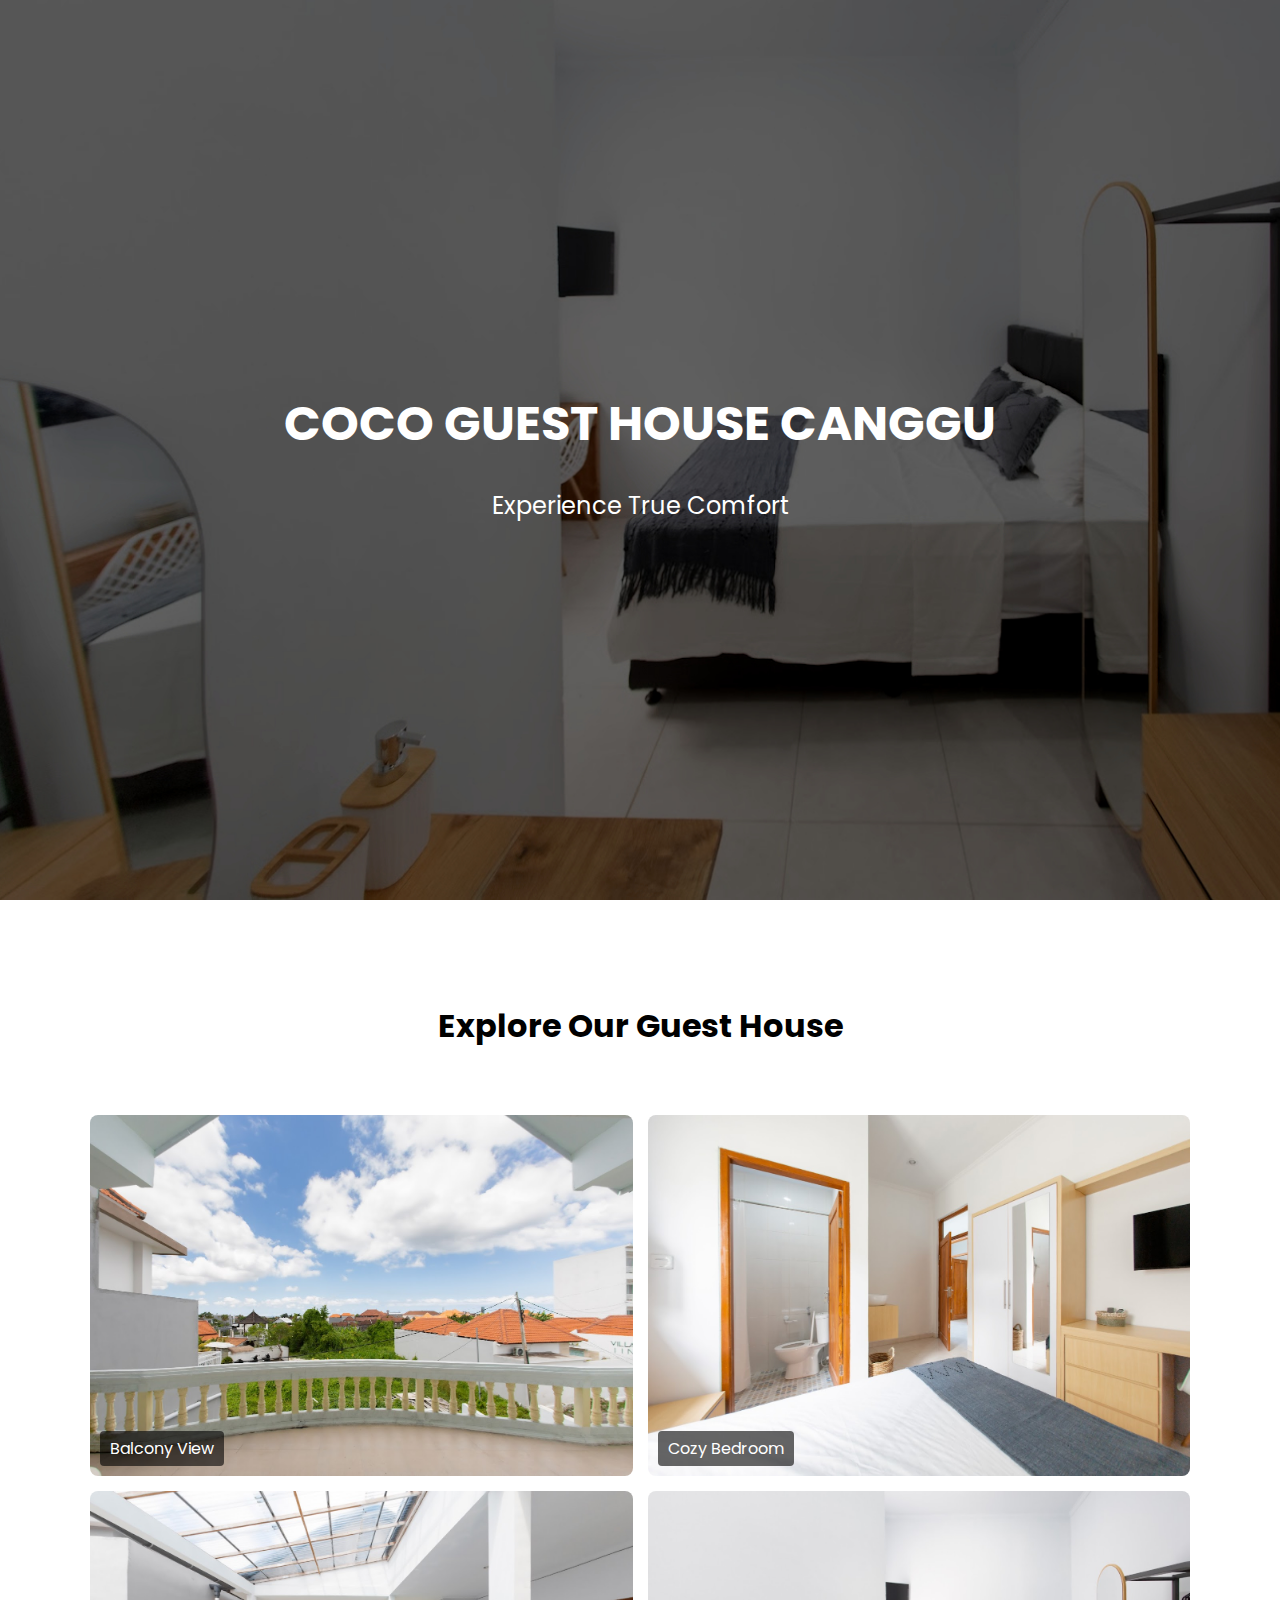
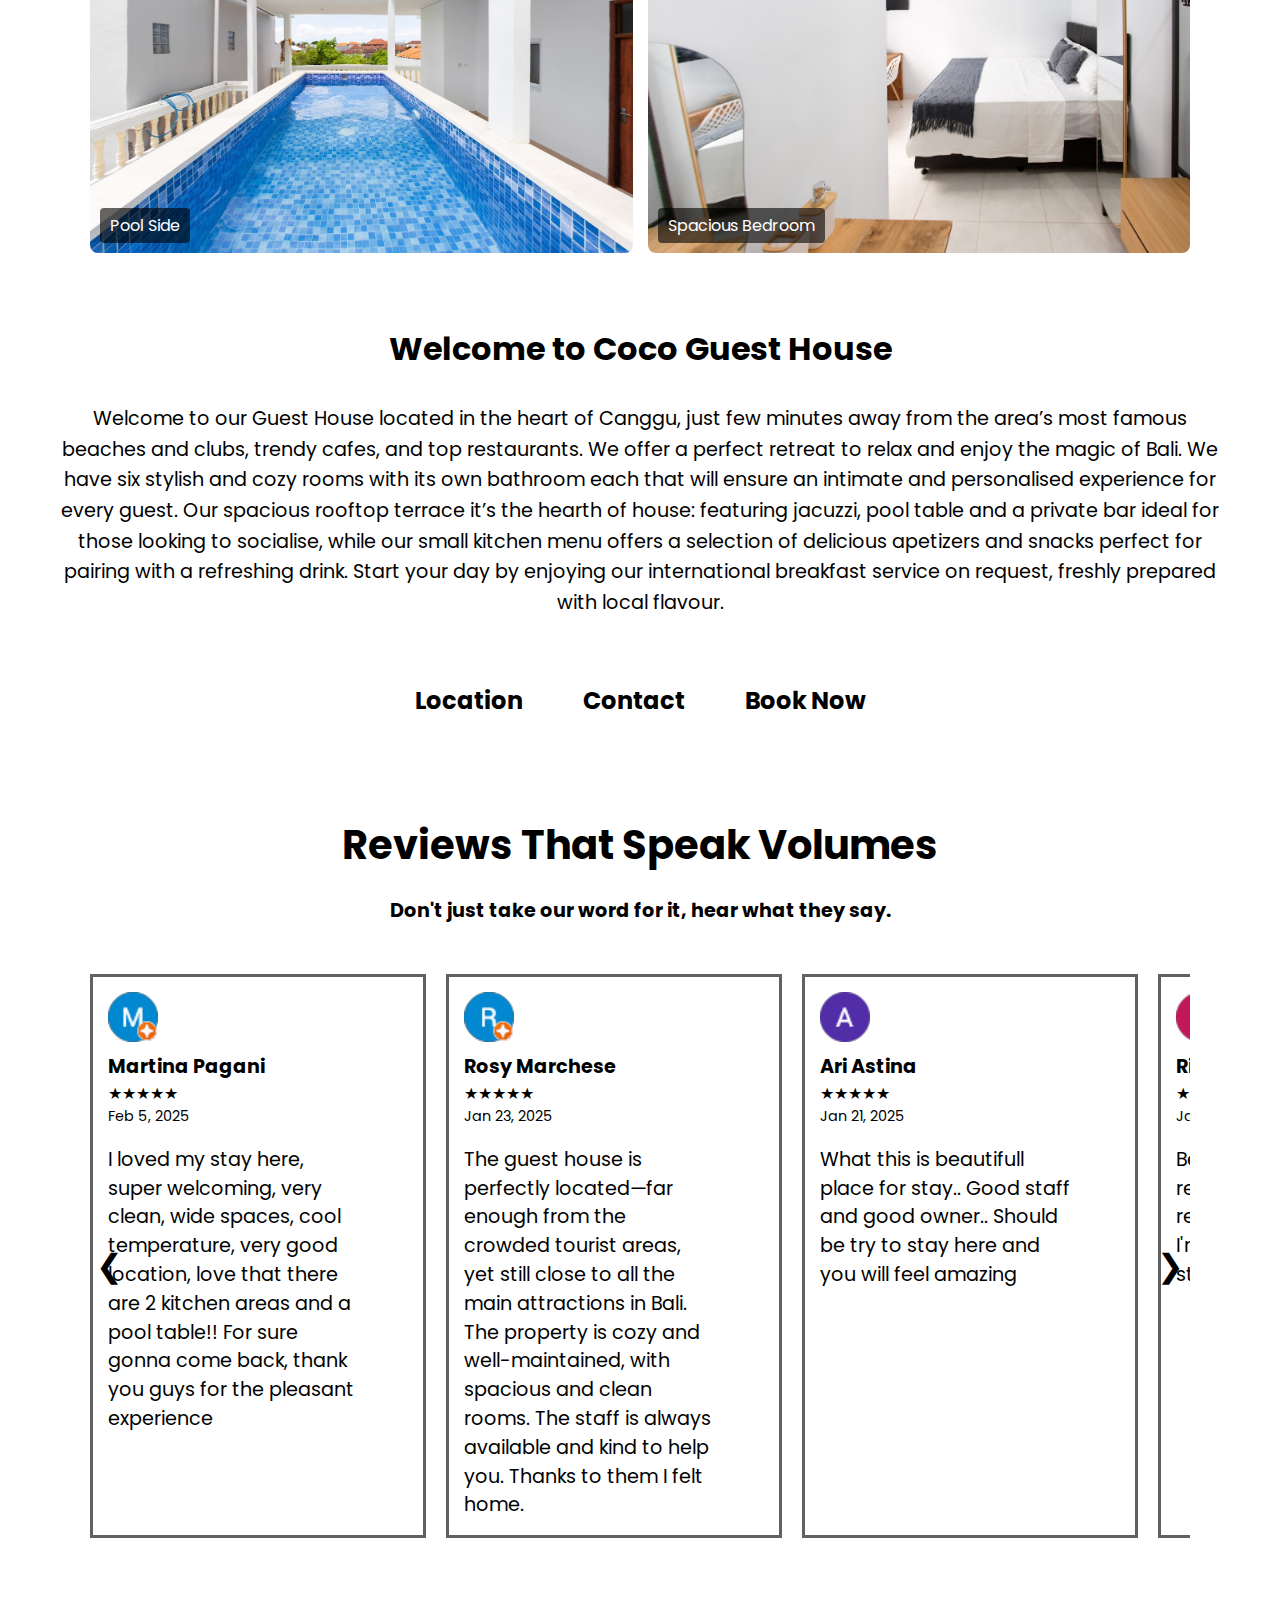
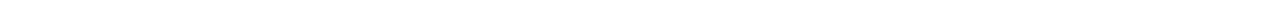
==== commit c1ce253b: "Add files via upload" ====
--- a/index.html
+++ b/index.html
@@ -5,6 +5,7 @@
         <meta name="viewport" content="width=device-width, initial-scale=1.0">
         <title>Coco Guest House</title>
         <link rel="stylesheet" href="first.css">
+        <link rek="stylesheet" href="css/bootstrap.min.css">
     </head>
 
     <body>
@@ -137,9 +138,7 @@
 
             <br />
 
-            <div class="more">
-                <h2>See more reviews <a href="https://www.google.com/maps/place/Coco+Guest+House+Canggu/@-8.6407149,115.1565476,16z/data=!4m11!3m10!1s0x2dd239f089bd26c7:0x34975650fdf79844!5m2!4m1!1i2!8m2!3d-8.6419555!4d115.1573244!9m1!1b1!16s%2Fg%2F11y3wkd2cd?hl=id&entry=ttu&g_ep=EgoyMDI1MDIwNS4xIKXMDSoASAFQAw%3D%3D">here</a></h2>
-            </div>
+        
           </section>
           
 
@@ -160,5 +159,8 @@
             document.querySelector('.reviews-wrapper').scrollBy({ left: 300, behavior: 'smooth' });
         }
         </script>
+        <script src="https://code.jquery.com/jquery-3.5.1.slim.min.js"></script>
+        <script src="https://cdnjs.cloudflare.com/ajax/libs/popper.js/1.16.0/umd/popper.min.js"></script>
+        <script src="js/bootstrap.min.js"></script>
     </body>
     </html>
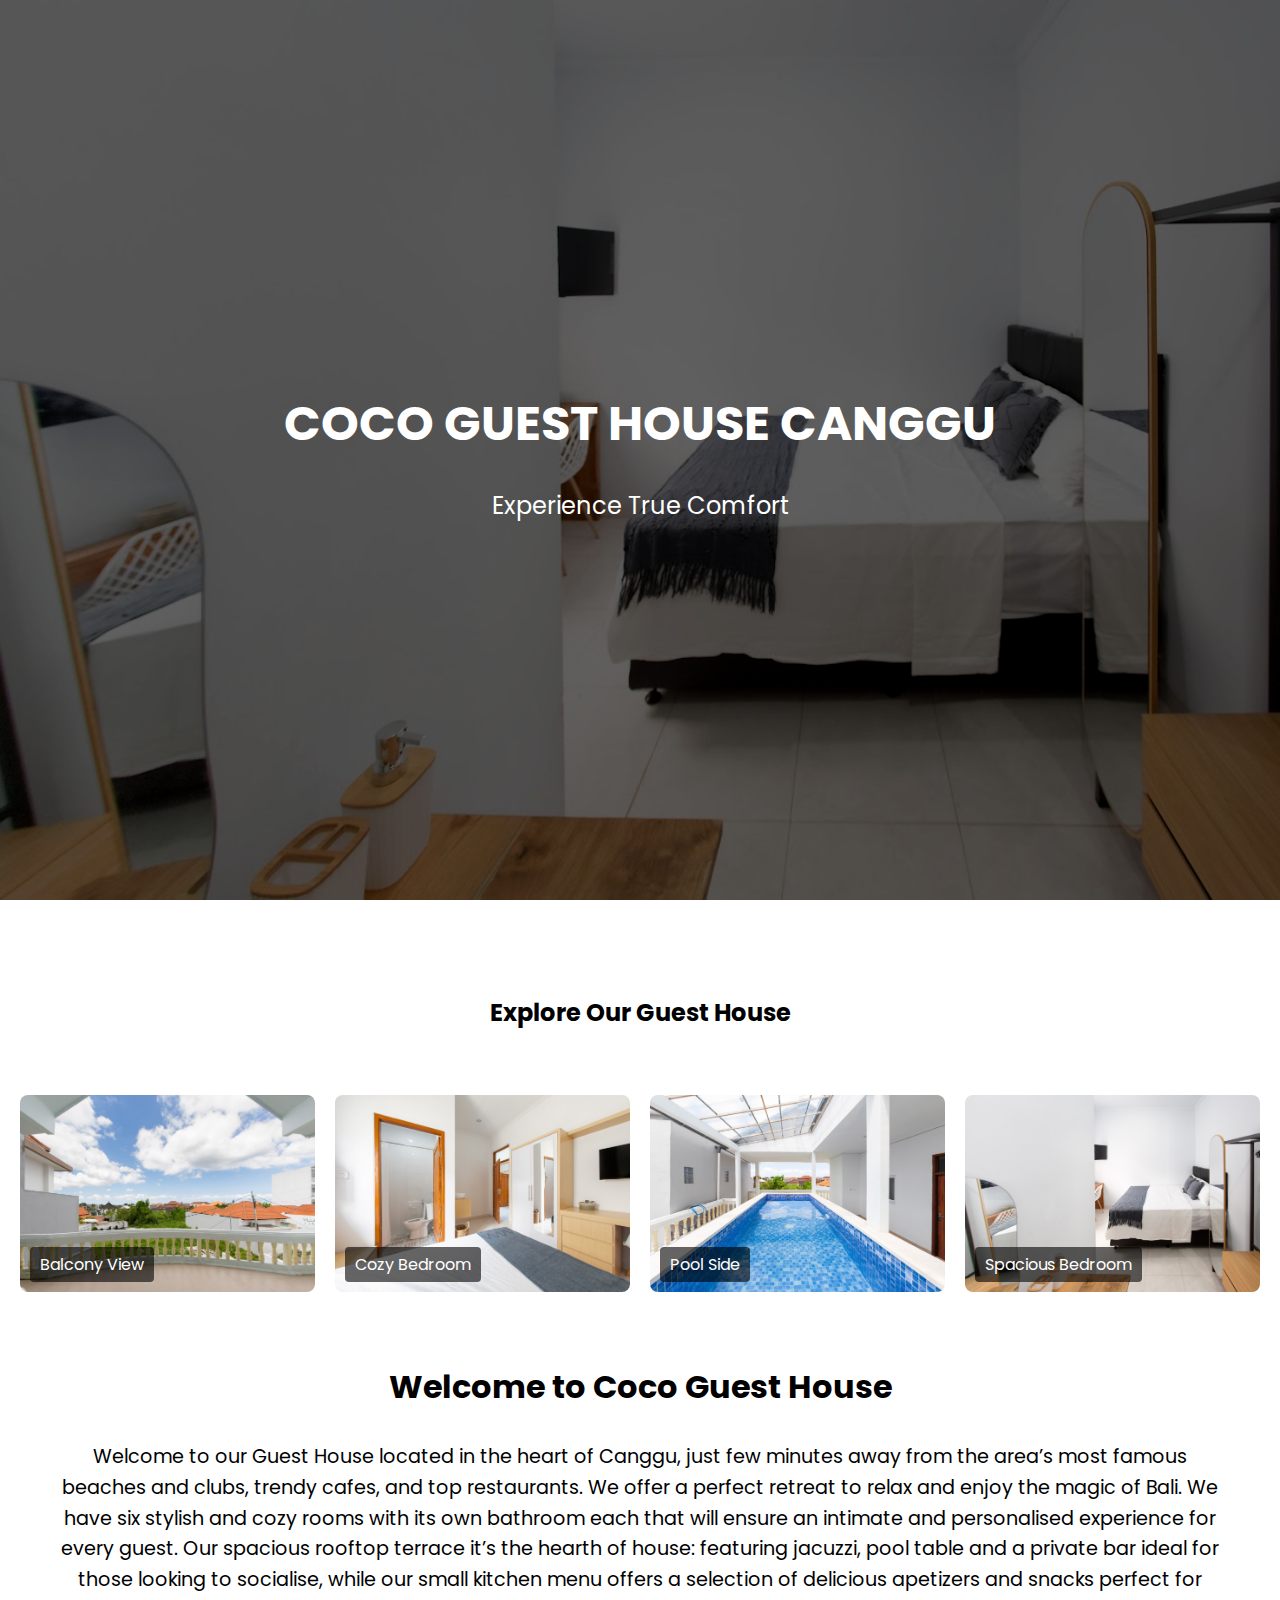
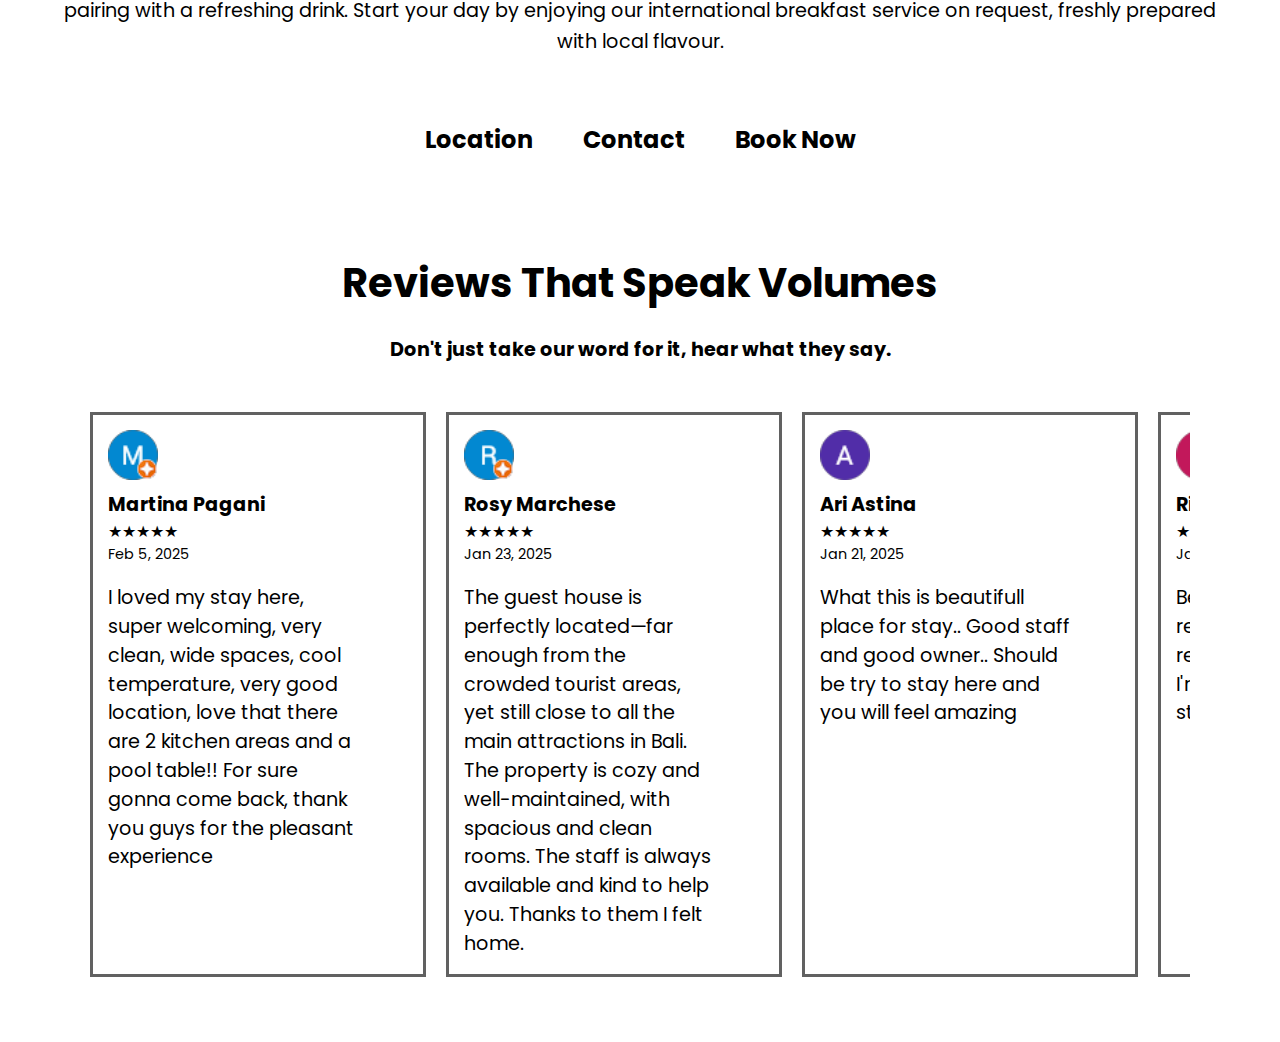
==== commit 54a3f355: "Update index.html" ====
--- a/index.html
+++ b/index.html
@@ -94,7 +94,6 @@
             </div>
             <br />
             <div class="reviews-container">
-              <button class="scroll-btn left" onclick="scrollLeft()">&#10094;</button>
               <div class="reviews-wrapper">
                 <div class="review-card">
                     <img src="martina.png" alt="Reviewer 6" class="profile-pic">
@@ -133,7 +132,6 @@
                   <p>We had a lovely stay at the Coco Guest house Canggu. Surrounded by peace, In total relaxation, in a clean apartment with comfortable spaces. The owners are nice and helpful guys. Super recommended</p>
                 </div>
               </div>
-              <button class="scroll-btn right" onclick="scrollRight()">&#10095;</button>
             </div>
 
             <br />
@@ -151,13 +149,6 @@
                     background.classList.remove('hover');
                 }
             });
-
-            function scrollLeft() {
-            document.querySelector('.reviews-wrapper').scrollBy({ left: -300, behavior: 'smooth' });
-        }
-        function scrollRight() {
-            document.querySelector('.reviews-wrapper').scrollBy({ left: 300, behavior: 'smooth' });
-        }
         </script>
         <script src="https://code.jquery.com/jquery-3.5.1.slim.min.js"></script>
         <script src="https://cdnjs.cloudflare.com/ajax/libs/popper.js/1.16.0/umd/popper.min.js"></script>
--- a/first.css
+++ b/first.css
@@ -1,28 +1,36 @@
 @import url('https://fonts.googleapis.com/css2?family=Poppins:ital,wght@0,100;0,200;0,300;0,400;0,500;0,600;0,700;0,800;0,900;1,100;1,200;1,300;1,400;1,500;1,600;1,700;1,800;1,900&display=swap');
 
-/* Reset body and html */
 body, html {
     margin: 0;
     padding: 0;
     height: 100%;
     font-family: 'Poppins', sans-serif;
-}
-
-/* Background styling with hover effect */
+    font-size: 16px;
+}
+
+@media (max-width: 768px) {
+    body, html {
+        font-size: 14px;
+    }
+}
 .background {
-    background-image: url('photo4edited.jpg'); /* Replace with your image path */
-    background-size: cover;
-    background-position: center;
-    height: 100vh;
+    background-image: url('photo4edited.jpg');
+    background-size: cover; /* Ensures the image covers the full container */
+    background-position: center center; /* Centers the image */
+    background-repeat: no-repeat; /* Prevents the image from repeating */
+    background-attachment: fixed; /* Fixes the background in place */
+    width: 100%; /* Ensures it doesn't overflow horizontally */
+    height: 100vh; /* Sets the height of the container to 100% of the viewport height */
     position: relative;
-    transition: transform 0.5s ease-in-out; /* Smooth transition for scaling */
-}
+    overflow: hidden; /* Hides any overflow */
+    transition: transform 0.5s ease-in-out;
+}
+
 
 .background.hover {
-    transform: scale(1.1); /* Zoom effect on scroll */
-}
-
-/* Overlay for text */
+    transform: scale(1.1);
+}
+
 .overlay {
     color: white;
     height: 100%;
@@ -33,35 +41,53 @@
     padding: 20px;
 }
 
-/* Gallery section */
 #gallery h2 {
     text-align: center;
     font-size: 2rem;
     margin-bottom: 20px;
-}
-
-/* The photo-grid container: center it and adjust for responsive */
+    font-size: 1.5rem;
+}
+
 .photo-grid {
     width: 100%;
-    max-width: 1200px; /* Set a max-width for the grid to match the background */
+    max-width: 100%;
     display: grid;
-    grid-template-columns: repeat(2, 1fr); /* Two columns by default */
-    gap: 15px;
-    padding: 20px 50px;
-    justify-items: center; /* Centers grid items */
-    margin: 0 auto; /* Centers the grid on the page */
-    box-sizing: border-box; /* Include padding in the element’s width */
-}
-
-@media screen and (max-width: 768px) {
-    /* For tablets and mobile screens */
+    grid-template-columns: repeat(auto-fit, minmax(250px, 1fr));
+    gap: 20px;
+    padding: 20px;
+    justify-items: center;
+    margin: 0 auto;
+    box-sizing: border-box;
+}
+
+.photo-grid .photo-item {
+    padding: 10px;
+}
+
+@media screen and (max-width: 600px) {
+    .photo-grid .photo-item {
+        grid-template-columns: 1fr;
+        padding: 10px;
+    }
+}
+
+@media (max-width: 1200px) {
     .photo-grid {
-        grid-template-columns: 1fr; /* One column on small screens */
-        padding: 20px; /* Adjust padding */
-    }
-}
-
-/* Style for each photo container */
+        max-width: 90%;
+        gap: 15px;
+    }
+}
+
+@media (max-width: 768px) {
+    .photo-grid {
+        grid-template-columns: repeat(auto-fit, minmax(200px, 1fr));
+    }
+
+    .modal-content {
+        width: 90%;
+    }
+}
+
 .photo {
     position: relative;
     width: 100%;
@@ -71,18 +97,16 @@
     align-items: center;
 }
 
-/* Styling for images and their hover effect */
 .photo img {
     width: 100%;
     height: auto;
     display: block;
     border-radius: 8px;
-    transition: transform 0.3s ease-in-out; /* Transition for scaling */
-}
-
-/* Hover effect for images */
+    transition: transform 0.3s ease-in-out;
+}
+
 .photo img:hover {
-    transform: scale(1.1); /* Slight zoom effect on hover */
+    transform: scale(1.1);
 }
 
 .caption {
@@ -96,7 +120,6 @@
     font-size: 1rem;
 }
 
-/* Navigation styling */
 nav {
     text-align: center;
     margin: 20px 0;
@@ -109,10 +132,11 @@
     margin: 0;
     display: flex;
     justify-content: center;
+    flex-wrap: wrap;
 }
 
 nav ul li {
-    margin: 0 20px;
+    margin: 0 15px;
 }
 
 nav ul li a {
@@ -148,7 +172,22 @@
     transform-origin: bottom left;
 }
 
-/* About section */
+@media (max-width: 600px) {
+    nav ul {
+        justify-content: center;
+        flex-wrap: nonwrap;
+    }
+
+    nav ul li {
+        margin: 0 15px;
+    }
+
+    nav ul li a {
+        font-size: 1.2rem;
+        padding: 10px 15px;
+    }
+}
+
 #about {
     padding: 20px 50px;
     text-align: center;
@@ -163,7 +202,6 @@
     line-height: 1.6;
 }
 
-/* Main and footer styling */
 main, p {
     font-size: 1.2rem;
     line-height: 1.8;
@@ -178,80 +216,208 @@
     font-size: 1.5rem;
 }
 
-/* Reviews Section Styling */
+#bookingModal {
+    display: none;
+    position: fixed;
+    z-index: 9999;
+    left: 0;
+    top: 0;
+    width: 100%;
+    height: 100%;
+    background-color: rgba(0, 0, 0, 0.7);
+    justify-content: center;
+    align-items: center;
+    animation: fadeIn 0.3s ease;
+}
+
+.modal-content {
+    background-color: #fff;
+    padding: 30px;
+    border-radius: 10px;
+    width: 80%;
+    max-width: 400px;
+    margin: 0 auto;
+    text-align: center;
+    align-items: center;
+    box-shadow: 0 4px 8px rgba(0, 0, 0, 0.2);
+    animation: slideIn 0.3s ease;
+}
+
+@media (max-width: 600px) {
+    .modal-content {
+        width: 90%;
+    }
+}
+
+.modal-content h2 {
+    margin-bottom: 20px;
+    font-size: 1.5rem;
+    color: #333;
+}
+
+.modal-content button {
+    background-color: #000000;
+    color: white;
+    padding: 15px 30px;
+    border: none;
+    border-radius: 5px;
+    margin: 10px 0;
+    font-size: 1rem;
+    cursor: pointer;
+    transition: background-color 0.3s ease;
+}
+
+.modal-content button:nth-child(1) {
+    font-family: 'Poppins', sans-serif;
+}
+
+.modal-content button:nth-child(2) {
+    font-family: 'Poppins', sans-serif;
+}
+
+.modal-content button:last-child {
+    font-family: 'Poppins', sans-serif;
+}
+
+.modal-content .agoda-btn {
+    font-family: 'Poppins', sans-serif;
+}
+
+.modal-content button:hover {
+    background-color: #000000;
+}
+
+.modal-content button:last-child {
+    background-color: #808080;
+}
+
+.modal-content button:last-child:hover {
+    background-color: #808080;
+}
+
+.close-btn {
+    position: absolute;
+    top: 10px;
+    right: 10px;
+    font-size: 1.5rem;
+    cursor: pointer;
+    color: #aaa;
+    background-color: transparent;
+    border: none;
+}
+
+.close-btn:hover {
+    color: #000;
+}
+
+.cancel-btn {
+    margin-top: auto; /* Pushes the button to the bottom */
+    font-size: 12px; /* Smaller font size */
+    padding: 8px 16px; /* Smaller padding */
+    background-color: #7e7e7e; /* Red background color */
+    color: white; /* White text */
+    border: none;
+    border-radius: 5px;
+    cursor: pointer;
+    width: auto;
+}
+
+.cancel-btn:hover {
+    background-color: #2e2e2e; /* Darker red when hovered */
+}
+
+
+@keyframes fadeIn {
+    from {
+        opacity: 0;
+    }
+    to {
+        opacity: 1;
+    }
+}
+
+@keyframes slideIn {
+    from {
+        transform: translateY(-30px);
+        opacity: 0;
+    }
+    to {
+        transform: translateY(0);
+        opacity: 1;
+    }
+}
+
 .reviews {
     padding: 20px 50px;
     color: #000;
-  }
-  
-  .reviews h1 {
+}
+
+.reviews h1 {
     font-size: 2.5rem;
     margin-bottom: 10px;
     text-align: center;
-  }
-  
-  .reviews-under {
+}
+
+.reviews-under {
     font-size: 1.2rem;
     margin-bottom: 20px;
     font-weight: bold;
     text-align: center;
-  }
-  
-  .reviews-container {
+}
+
+.reviews-container {
     position: relative;
     overflow: hidden;
     margin: 0 auto;
-    max-width: 1100px; /* Adjusted to display roughly 3.5 review cards */
-  }
-  
-  .reviews-wrapper {
+    max-width: 1100px;
+}
+
+.reviews-wrapper {
     display: flex;
     gap: 20px;
     overflow-x: auto;
     scroll-behavior: smooth;
     padding-bottom: 20px;
-  }
-  
-  .review-card {
+}
+
+.review-card {
     min-width: 300px;
     flex: 0 0 auto;
     border: 3px solid #616161;
     padding: 15px;
     background-color: #fff;
     text-align: left;
-    
-  }
-  
-  .profile-pic {
+}
+
+.profile-pic {
     width: 50px;
     height: 50px;
-    background-color: #fff; /* Blank square */
+    background-color: #fff;
     display: block;
     margin-bottom: 10px;
     object-fit: cover;
-  }
-  
-  .review-card h3 {
+}
+
+.review-card h3 {
     margin: 0;
     font-size: 1.2rem;
-  }
-  
-  .review-date {
+}
+
+.review-date {
     font-size: 0.9rem;
     color: #000;
     display: block;
     margin-bottom: 10px;
-  }
-  
-  /* Make the review text a paragraph with wrapping */
-  .review-card p {
-    max-width: 250px; /* Adjust as needed to fit the layout */
+}
+
+.review-card p {
+    max-width: 250px;
     word-wrap: break-word;
     line-height: 1.5;
     margin-bottom: 0;
-  }
-  
-  .scroll-btn {
+}
+
+.scroll-btn {
     position: absolute;
     top: 50%;
     transform: translateY(-50%);
@@ -261,26 +427,24 @@
     cursor: pointer;
     color: #000;
     z-index: 1;
-  }
-  
-  .scroll-btn.left {
+}
+
+.scroll-btn.left {
     left: 0;
-  }
-  
-  .scroll-btn.right {
+}
+
+.scroll-btn.right {
     right: 0;
-  }
-  
+}
+
 .more {
     text-align: center;
 }
-  
 
 #footer {
     text-align: center;
 }
 
-/* Smooth scroll and header effect */
 html {
     scroll-behavior: smooth;
 }
